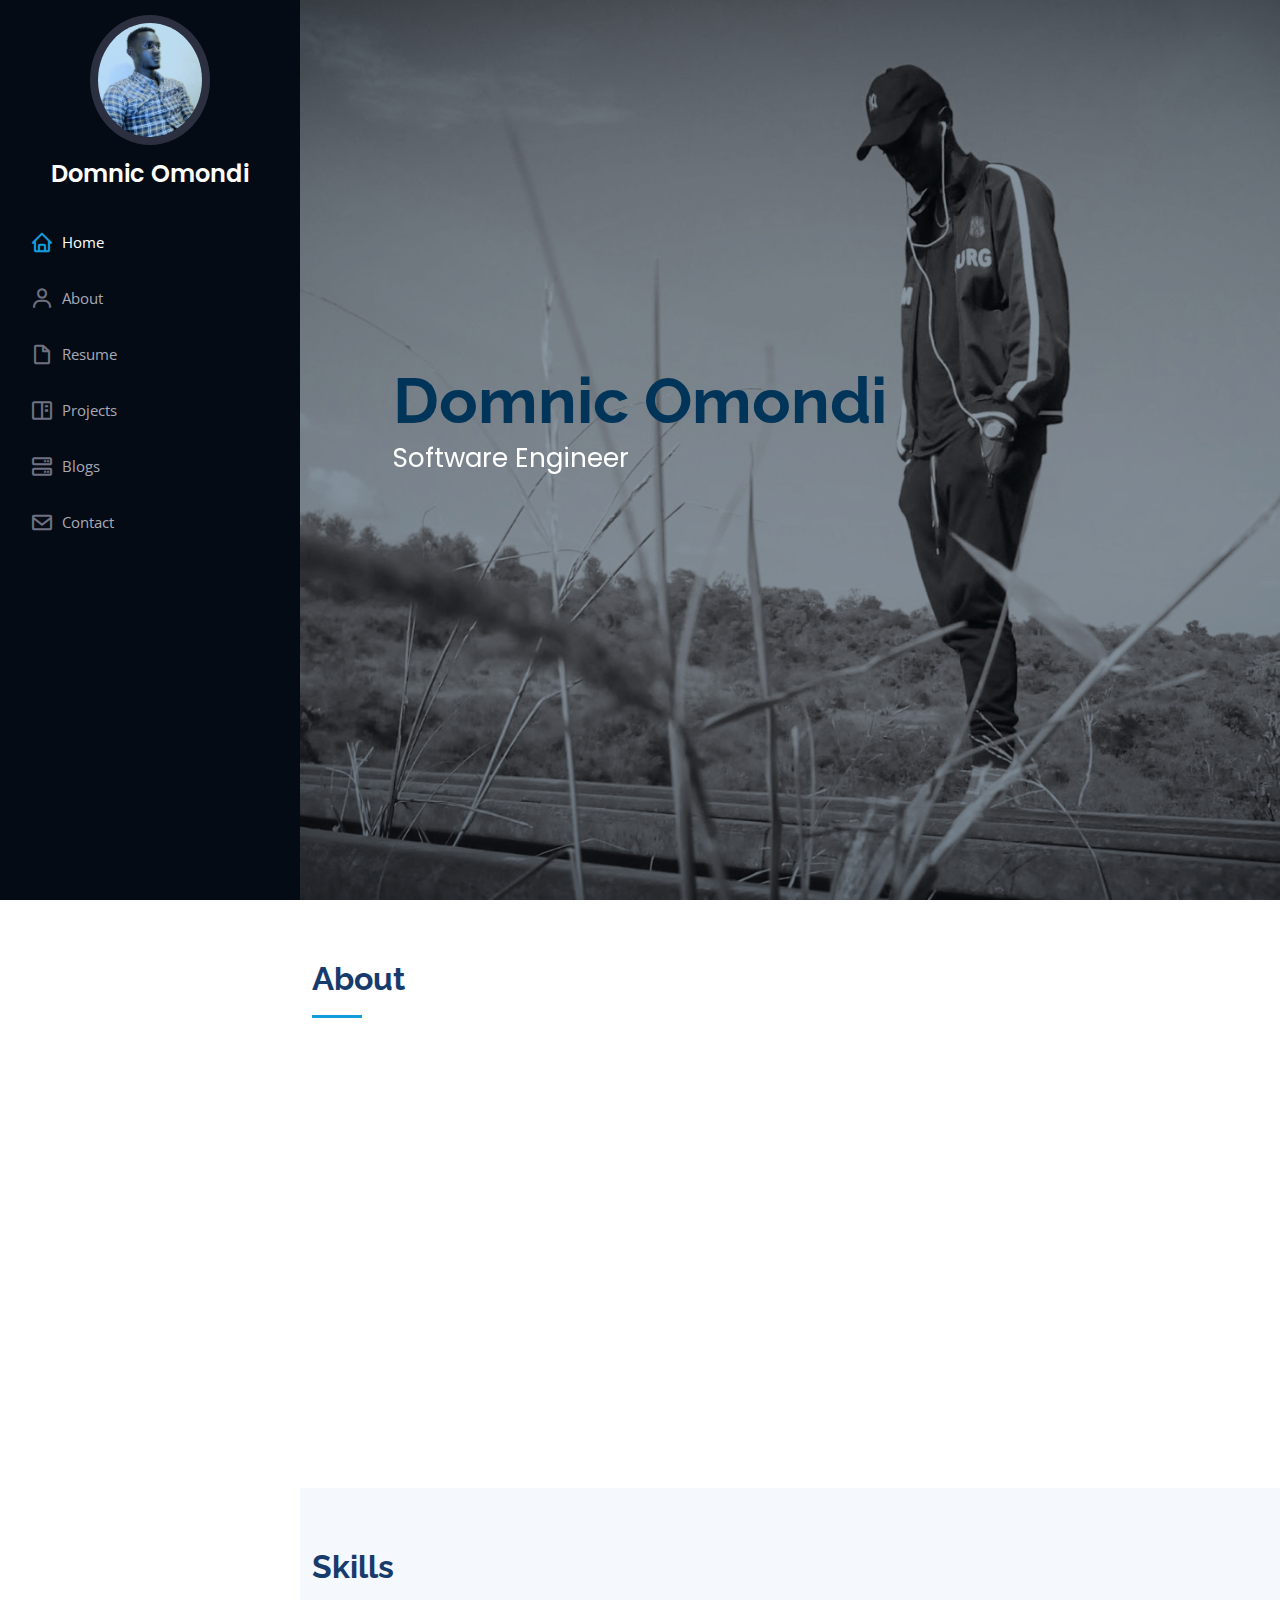
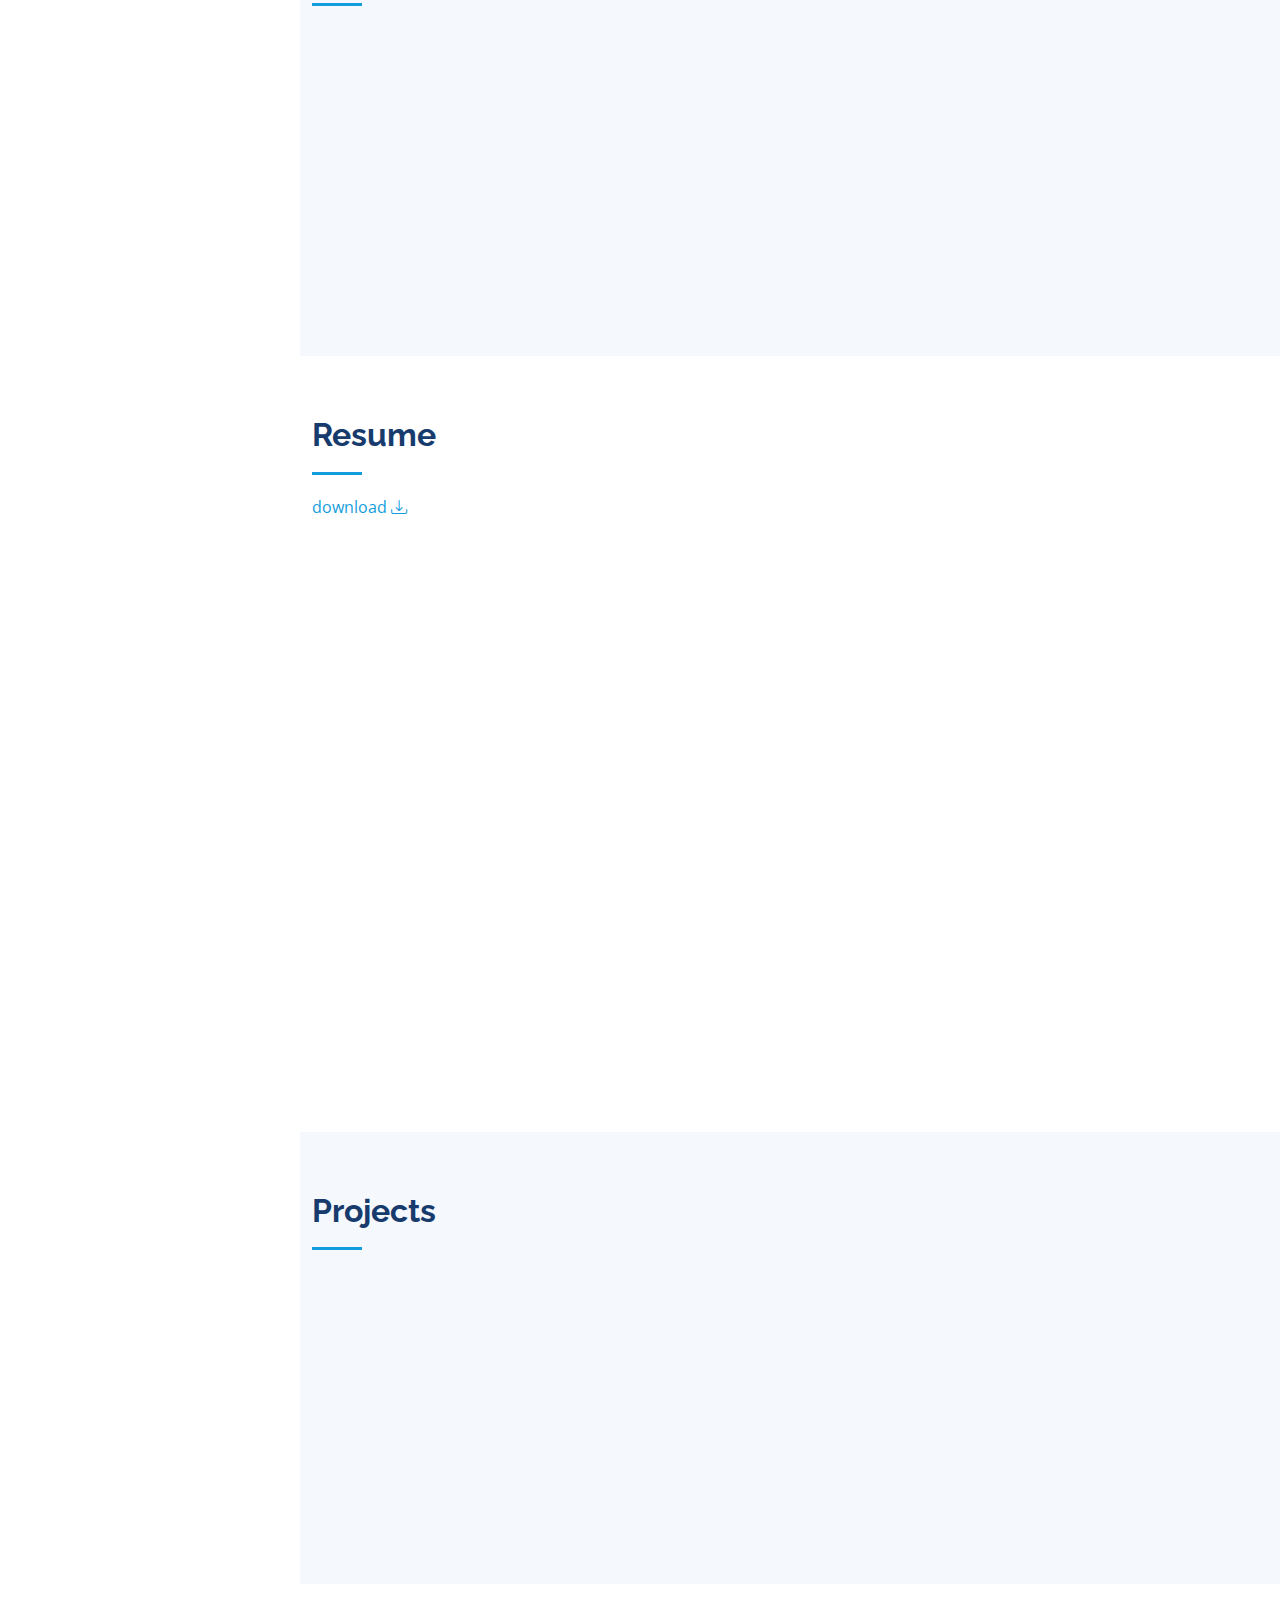
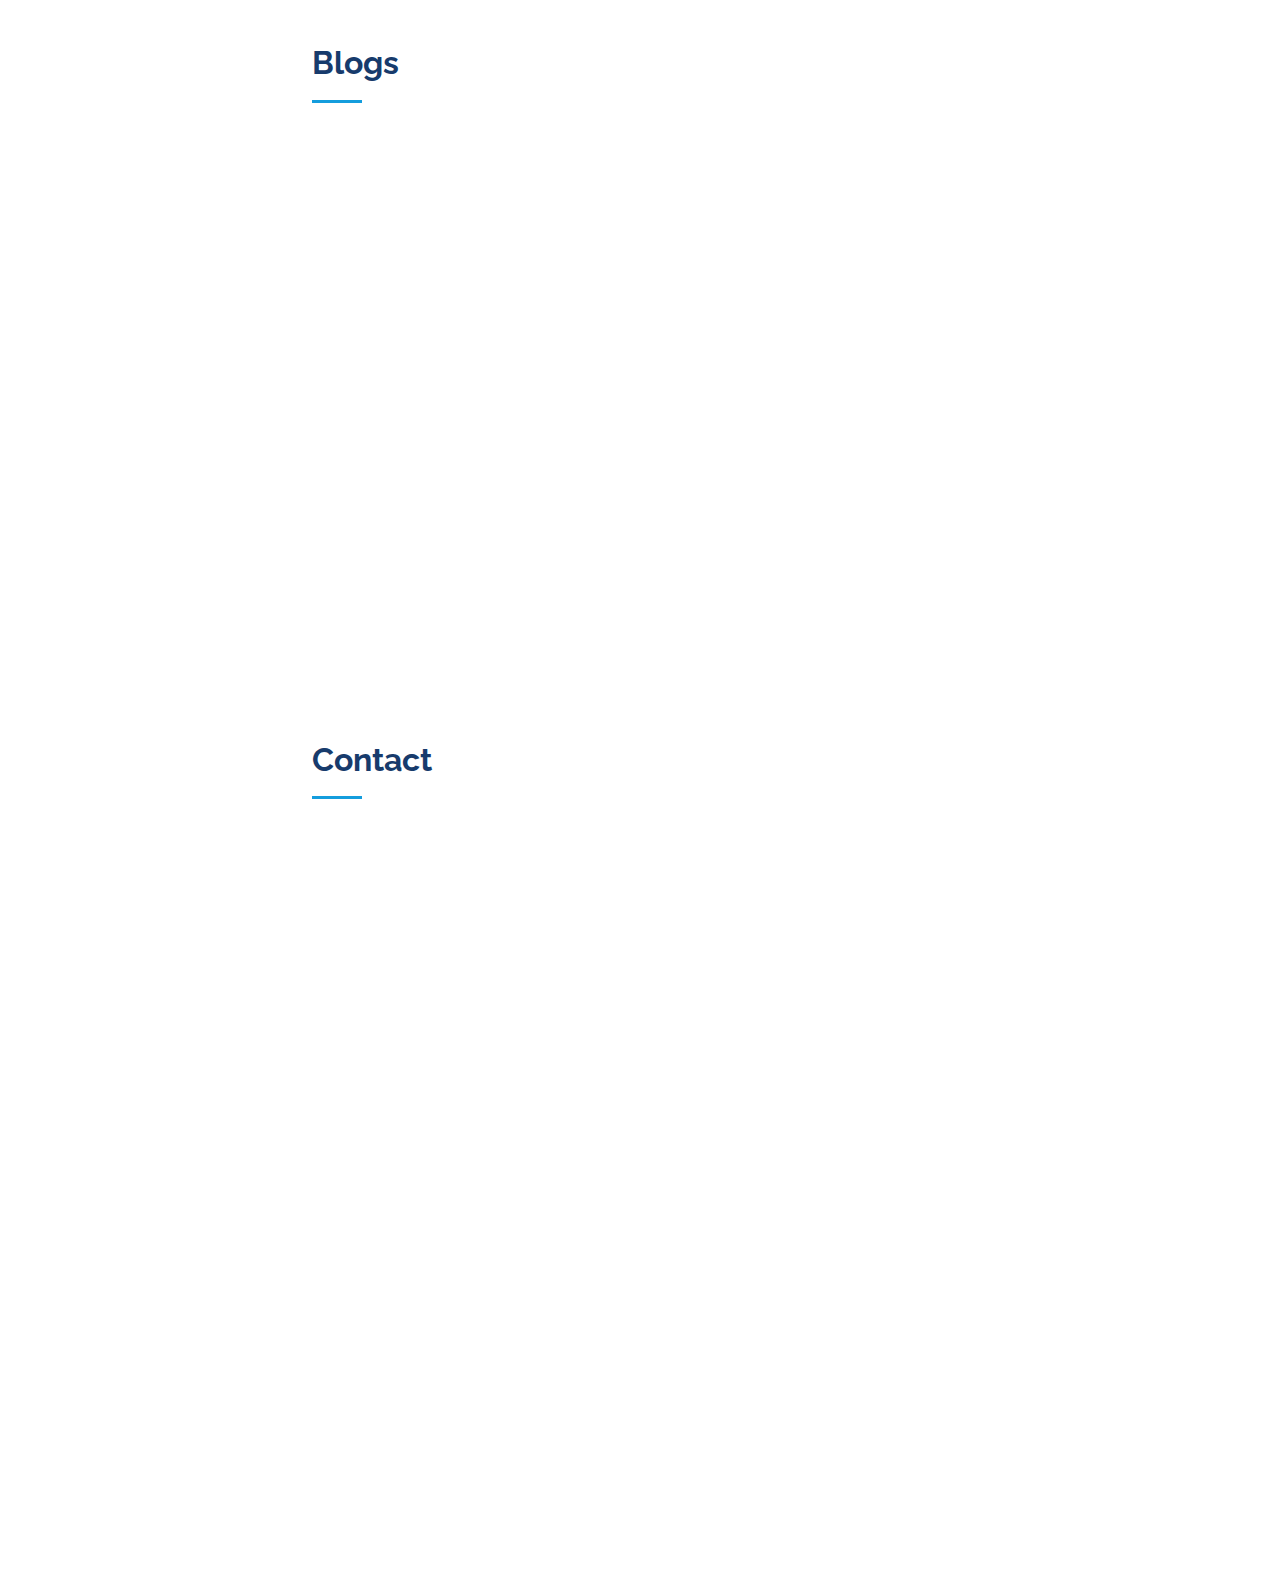
==== index.html @ d8307128 "more blogs added" ====
<!DOCTYPE html>
<html lang="en">

<head>
  <meta charset="utf-8">
  <meta content="width=device-width, initial-scale=1.0" name="viewport">

  <title>Domnic</title>
  <meta content="" name="description">
  <meta content="" name="keywords">

  <!-- Favicons -->
  <link href="assets/img/favi.png" rel="icon">
  <link href="assets/img/apple" rel="apple-touch-icon">

  <!-- Google Fonts -->
  <link href="https://fonts.googleapis.com/css?family=Open+Sans:300,300i,400,400i,600,600i,700,700i|Raleway:300,300i,400,400i,500,500i,600,600i,700,700i|Poppins:300,300i,400,400i,500,500i,600,600i,700,700i" rel="stylesheet">

  <!-- Vendor CSS Files -->
  <link href="assets/vendor/aos/aos.css" rel="stylesheet">
  <link href="assets/vendor/bootstrap/css/bootstrap.min.css" rel="stylesheet">
  <link href="assets/vendor/bootstrap-icons/bootstrap-icons.css" rel="stylesheet">
  <link href="assets/vendor/boxicons/css/boxicons.min.css" rel="stylesheet">
  <link href="assets/vendor/glightbox/css/glightbox.min.css" rel="stylesheet">
  <link href="assets/vendor/swiper/swiper-bundle.min.css" rel="stylesheet">

  <!-- Template Main CSS File -->
  <link href="assets/css/style.css" rel="stylesheet">

 
</head>

<body>

  <!-- ======= Mobile nav toggle button ======= -->
  <i class="bi bi-list mobile-nav-toggle d-xl-none"></i>

  <!-- ======= Header ======= -->
  <header id="header">
    <div class="d-flex flex-column">

      <div class="profile">
        <img src="assets/img/ll.jpg" alt="" class="img-fluid rounded-circle">
        <h1 class="text-light"><a href="index.html">Domnic Omondi</a></h1>
       
       
</div>
 <nav id="navbar" class="nav-menu navbar">
        <ul>
          <li><a href="#hero" class="nav-link scrollto active"><i class="bx bx-home"></i> <span>Home</span></a></li>
          <li><a href="#about" class="nav-link scrollto"><i class="bx bx-user"></i> <span>About</span></a></li>
          <li><a href="#resume" class="nav-link scrollto"><i class="bx bx-file-blank"></i> <span>Resume</span></a></li>
          <li><a href="#portfolio" class="nav-link scrollto"><i class="bx bx-book-content"></i> <span>Projects</span></a></li>
          <li><a href="#services" class="nav-link scrollto"><i class="bx bx-server"></i> <span>Blogs</span></a></li>
          <li><a href="#contact" class="nav-link scrollto"><i class="bx bx-envelope"></i> <span>Contact</span></a></li>
        </ul>
      </nav><!-- .nav-menu -->
    </div>
  </header>

  <!-- ======= Hero Section ======= -->
  <section id="hero" class="d-flex flex-column justify-content-center align-items-center">
    <div class="hero-container" data-aos="fade-in">
      <h1>Domnic Omondi</h1>
      <p>Software Engineer</p>
      
    </div>
  </section>

  <main id="main">

    <!-- ======= About Section ======= -->
    <section id="about" class="about">
      <div class="container">

        <div class="section-title">
          <h2>About</h2>
          <p></p>
        </div>

        <div class="row">
          <div class="col-lg-4" data-aos="fade-right">
            <img src="assets/img/pp.jpg" class="img-fluid" alt="">
          </div>
          <div class="col-lg-8 pt-4 pt-lg-0 content" data-aos="fade-left">
            <h3>Software Engineer</h3>
            <p class="fst-italic">
           <br> Front-end web development(React,JavaScript,HTML,CSS/Tailwind,Bootstrap) </br>
           <br>Back-end web development(Ruby, Rails, PostgreSQL)</br>
            
            </p>
            <div class="row">
              <div class="col-lg-6">
                <ul>
                  <!-- <li><i class="bi bi-chevron-right"></i> <strong>Birthday:</strong> <span>24 July 1997</span></li> -->
                  <li><i class="bi bi-chevron-right"></i> <strong>Email:</strong> <span>domooh9@gmail.com</span></li>
                  <li><i class="bi bi-chevron-right"></i> <strong>Phone:</strong> <span>+254710809487</span></li>
                  <li><i class="bi bi-chevron-right"></i> <strong>Country:</strong> <span>Kenya</span></li>
                </ul>
              </div>
              <div class="col-lg-6">
                <ul>
                  <!-- <li><i class="bi bi-chevron-right"></i> <strong>Age:</strong> <span>25</span></li> -->
                  <li><i class="bi bi-chevron-right"></i> <strong>Degree:</strong> <span>Bachelors</span></li>
                  <li><i class="bi bi-chevron-right"></i> <strong>Email:</strong> <span>domooh9@gmail.com</span></li>
                  
                </ul>
              </div>
            </div>
            <p>
             
            </p>
          </div>
        </div>

      </div>
    </section>

    <!-- ======= Facts Section ======= -->
    

    <!-- ======= Skills Section ======= -->
    <section id="skills" class="skills section-bg">
      <div class="container">

        <div class="section-title">
          <h2>Skills</h2>
          <p></p>
        </div>

        <div class="row skills-content">

          <div class="col-lg-6" data-aos="fade-up">

            <div class="progress">
              <span class="skill">HTML <i class="val">90%</i></span>
              <div class="progress-bar-wrap">
                <div class="progress-bar" role="progressbar" aria-valuenow="100" aria-valuemin="0" aria-valuemax="100"></div>
              </div>
            </div>

            <div class="progress">
              <span class="skill">CSS <i class="val">80%</i></span>
              <div class="progress-bar-wrap">
                <div class="progress-bar" role="progressbar" aria-valuenow="90" aria-valuemin="0" aria-valuemax="100"></div>
              </div>
            </div>

            <div class="progress">
              <span class="skill">JavaScript <i class="val">85%</i></span>
              <div class="progress-bar-wrap">
                <div class="progress-bar" role="progressbar" aria-valuenow="75" aria-valuemin="0" aria-valuemax="100"></div>
              </div>
            </div>
            <div class="progress">
              <span class="skill">React <i class="val">85%</i></span>
              <div class="progress-bar-wrap">
                <div class="progress-bar" role="progressbar" aria-valuenow="75" aria-valuemin="0" aria-valuemax="100"></div>
              </div>
            </div>
          </div>

          <div class="col-lg-6" data-aos="fade-up" data-aos-delay="100">

            <div class="progress">
              <span class="skill">Ruby <i class="val">75%</i></span>
              <div class="progress-bar-wrap">
                <div class="progress-bar" role="progressbar" aria-valuenow="80" aria-valuemin="0" aria-valuemax="100"></div>
              </div>
            </div>

            <div class="progress">
              <span class="skill">Rails <i class="val">75%</i></span>
              <div class="progress-bar-wrap">
                <div class="progress-bar" role="progressbar" aria-valuenow="90" aria-valuemin="0" aria-valuemax="100"></div>
              </div>
            </div>
            <div class="progress">
              <span class="skill">PostgreSQL <i class="val">75%</i></span>
              <div class="progress-bar-wrap">
                <div class="progress-bar" role="progressbar" aria-valuenow="55" aria-valuemin="0" aria-valuemax="100"></div>
              </div>
            </div>
            <!-- <div class="progress">
              <span class="skill">Rails <i class="val">55%</i></span>
              <div class="progress-bar-wrap">
                <div class="progress-bar" role="progressbar" aria-valuenow="55" aria-valuemin="0" aria-valuemax="100"></div>
              </div>
            </div> -->

          </div>

        </div>

      </div>
    </section>

    <!-- ======= Resume Section ======= -->
    <section id="resume" class="resume">
      <div class="container">

        <div class="section-title">
          <h2>Resume</h2>
          <p><a href ="cv.pdf" attributes-list download ="curriculum-vitae" >download <i class="bi bi-download"></i></a></p>  
        </div>

        <div class="row">
          <div class="col-lg-6" data-aos="fade-up">
            <h3 class="resume-title">Summary</h3>
            <div class="resume-item pb-0">
              <h4>Domnic Omondi</h4>
              <p><em></em></p>
              <ul>
                <li>Nairobi, Kenya</li>
                <li>software Engineer</li>
                <li>+254710809487</li>
                <li>domooh9@gmail.com</li>
              </ul>
            </div>

            <h3 class="resume-title">Education</h3>
            <div class="resume-item">
              <h4>Bachelors of science in Information Technology</h4>
              
            <p><em>Jomo Kenyatta University of Agriculture and Technology</em></p>
              
            </div>
            <div class="resume-item">
              <h4>Moringa SChool</h4>
            
              <p><em>Full-stack Software Engineering(bootcamp)</em></p>
              <p></p>
            </div>
          </div>
          <div class="col-lg-6" data-aos="fade-up" data-aos-delay="100">
            <h3 class="resume-title">Front-end development</h3>
            <div class="resume-item">
               <p><em>I design simple and dynamic websites using the following technologies:</em></p>
              <ul>
                <li>HTML</li>
                <li>CSS/Tailwind </li>
                <li>JavaScript</li>
                <li>React</li>
                <li>Bootstrap</li>
              </ul>
            </div>
            <div class="resume-item">
              <h4>Back-End development</h4>
               <p><em>Server side technologies</em></p>
              <ul>
                <li>Ruby</li>
                <li>Rails</li>
                <li>PostgreSQL</li>
               </ul>
            </div>
          </div>
        </div>

      </div>
    </section><!-- End Resume Section -->

  
    <section id="portfolio" class="portfolio section-bg">
      <div class="container">

        <div class="section-title">
          <h2>Projects</h2>
                 
<div class="row">
          <div class="col-lg-6" data-aos="fade-up">
            <h3 class="resume-title">Weather App</h3>
            <div class="resume-item pb-0">
              <h6>An Application built using HTML,CSS and vanilla JavaScript that displays weather of diferent world cities on search</h6>
              <p><em>Application link: <a href="https://domooh9.github.io/weatherApp/">click here</a></em></p>
            </div>
          
          </div>
          <div class="row">
            <div class="col-lg-6" data-aos="fade-up">
              <h3 class="resume-title">Book review App</h3>
              <div class="resume-item pb-0">
                <h6>A single page Application built using React framework, that allows you to search for a book using openbook API</h6>
                 <p><em>Application link:       
                  <a href="https://bookk-review-app.herokuapp.com/book">click here</a></em></p>
        
            
              </div>
            </div>
    </section>


    <section id="services" class="services">
      <div class="container">

        <div class="section-title">
          <h2> Blogs</h2>
          <p></p>
        </div>

        <div class="row">
          <div class="col-lg-4 col-md-6 icon-box" data-aos="fade-up">
            <div class="icon"><i class="bi bi-briefcase"></i></div>
            <h4 class="title"><a href=""></a></h4>
            <h6 class="description">Hoisting in Javascript
              <p>
                <a href="https://dev.to/domooh9/hoisting-in-javascript-5585">Click here</a>
              </p>
            </h6>
           
          </div>
       </div>
       <div class="row">
        <div class="col-lg-4 col-md-6 icon-box" data-aos="fade-up">
          <div class="icon"><i class="bi bi-briefcase"></i></div>
          <h4 class="title"><a href=""></a></h4>
          <h6 class="description">Yarn or Npm
            <p>
              <a href="https://dev.to/domooh9/hoisting-in-javascript-5585">Click here</a>
            </p>
          </h6>
         
        </div>
        <div class="row">
          <div class="col-lg-4 col-md-6 icon-box" data-aos="fade-up">
            <div class="icon"><i class="bi bi-briefcase"></i></div>
            <h4 class="title"><a href=""></a></h4>
            <h6 class="description">A deep dive into UseTranslation hook.
              <p>
                <a href="https://dev.to/domooh9/a-deep-dive-into-usetranslation-hook-5ja">Click here</a>
              </p>
            </h6>
           
          </div>
          <div class="row">
            <div class="col-lg-4 col-md-6 icon-box" data-aos="fade-up">
              <div class="icon"><i class="bi bi-briefcase"></i></div>
              <h4 class="title"><a href=""></a></h4>
              <h6 class="description">Why I got sucked only 2 weeks into my junior developer job and what I learned.
                <p>
                  <a href="https://dev.to/domooh9/why-i-got-sucked-only-2-weeks-into-my-junior-developer-job-and-what-i-learned-14dd">Click here</a>
                </p>
              </h6>
             
            </div>
    </section>
    
<section id="contact" class="contact">
      <div class="container">

        <div class="section-title">
          <h2>Contact</h2>
          <p></p>
        </div>

        <div class="row" data-aos="fade-in">

          <div class="col-lg-5 d-flex align-items-stretch">
            <div class="info">
              <div class="address">
                <i class="bi bi-geo-alt"></i>
                <h4>Kenya:</h4>
                <p>Nairobi</p>
              </div>

              <div class="email">
                <i class="bi bi-envelope"></i>
                <h4>Email:</h4>
                <p>domooh9@gmail.com</p>
              </div>

              <div class="phone">
                <i class="bi bi-phone"></i>
                <h4>Call:</h4>
                <p>+254710809487</p>
              </div>
              <div class="social-media">
                <div class="handle">
                  <a href="https://www.facebook.com/wuodomondi.dom" target="_blank">
                  <i class="bi bi-facebook"></i>
                  </a>
                </div>
                <div class="handle">
                  <a href="https://twitter.com/Domnic_dev?t=SeY3wZzZKKGCSi3Gv1tVDw&s=09" target="_blank">
                    <i class="bi bi-twitter"></i>
                  </a>
                </div>
                <div class="handle">
                  <a href="https://www.instagram.com/dom.3064776/" target="_blank">
                    <i class="bi bi-instagram"></i>
                  </a>
                </div>
              
                <div class="handle">
                  <a href="https://www.linkedin.com/in/domnic-omondi-60a002130/" target="_blank">
                    <i class="bi bi-linkedin"></i>
                  </a>
                </div>
                <div class="handle">
                  <a href="https://github.com/domooh9" target="_blank">
                    <i class="bi bi-github"></i>
                  </a>
                </div>
              </div>
              
            </div>

          </div>

          <div class="col-lg-7 mt-5 mt-lg-0 d-flex align-items-stretch">
            <form action="forms/contact.php" method="post" role="form" class="php-email-form">
              <div class="row">
                <div class="form-group col-md-6">
                  <label for="name">Your Name</label>
                  <input type="text" name="name" class="form-control" id="name" required>
                </div>
                <div class="form-group col-md-6">
                  <label for="name">Your Email</label>
                  <input type="email" class="form-control" name="email" id="email" required>
                </div>
              </div>
              <div class="form-group">
                <label for="name">Subject</label>
                <input type="text" class="form-control" name="subject" id="subject" required>
              </div>
              <div class="form-group">
                <label for="name">Message</label>
                <textarea class="form-control" name="message" rows="10" required></textarea>
              </div>
              <div class="my-3">
                <div class="loading">Loading</div>
                <div class="error-message"></div>
                <div class="sent-message">Your message has been sent. Thank you!</div>
              </div>
              <div class="text-center"><button type="submit">Send Message</button></div>
            </form>
          </div>

        </div>

      </div>
    </section>

  </main>

  <a href="#" class="back-to-top d-flex align-items-center justify-content-center"><i class="bi bi-arrow-up-short"></i></a>


  <script src="assets/vendor/purecounter/purecounter.js"></script>
  <script src="assets/vendor/aos/aos.js"></script>
  <script src="assets/vendor/bootstrap/js/bootstrap.bundle.min.js"></script>
  <script src="assets/vendor/glightbox/js/glightbox.min.js"></script>
  <script src="assets/vendor/isotope-layout/isotope.pkgd.min.js"></script>
  <script src="assets/vendor/swiper/swiper-bundle.min.js"></script>
  <script src="assets/vendor/typed.js/typed.min.js"></script>
  <script src="assets/vendor/waypoints/noframework.waypoints.js"></script>
  <script src="assets/vendor/php-email-form/validate.js"></script>

  
  <script src="assets/js/main.js"></script>

</body>

</html>
---- assets/css/style.css ----
body {
  font-family: "Open Sans", sans-serif;
  color: #272829;
}

a {
  color: #149ddd;
  text-decoration: none;
}

a:hover {
  color: #37b3ed;
  text-decoration: none;
}

h1, h2, h3, h4, h5, h6 {
  font-family: "Raleway", sans-serif;
}

/*--------------------------------------------------------------
# Back to top button
--------------------------------------------------------------*/
.back-to-top {
  position: fixed;
  visibility: hidden;
  opacity: 0;
  right: 15px;
  bottom: 15px;
  z-index: 996;
  background: #149ddd;
  width: 40px;
  height: 40px;
  border-radius: 50px;
  transition: all 0.4s;
}
.back-to-top i {
  font-size: 28px;
  color: #fff;
  line-height: 0;
}
.back-to-top:hover {
  background: #2eafec;
  color: #fff;
}
.back-to-top.active {
  visibility: visible;
  opacity: 1;
}

/*--------------------------------------------------------------
# Header
--------------------------------------------------------------*/
#header {
  position: fixed;
  top: 0;
  left: 0;
  bottom: 0;
  width: 300px;
  transition: all ease-in-out 0.5s;
  z-index: 9997;
  transition: all 0.5s;
  padding: 0 15px;
  background: #040b14;
  overflow-y: auto;
}
#header .profile img {
  margin: 15px auto;
  display: block;
  width: 120px;
  border: 8px solid #2c2f3f;
}
#header .profile h1 {
  font-size: 24px;
  margin: 0;
  padding: 0;
  font-weight: 600;
  -moz-text-align-last: center;
  text-align-last: center;
  font-family: "Poppins", sans-serif;
}
#header .profile h1 a, #header .profile h1 a:hover {
  color: #fff;
  text-decoration: none;
}
#header .profile .social-links a {
  font-size: 18px;
  display: inline-block;
  background: #212431;
  color: #fff;
  line-height: 1;
  padding: 8px 0;
  margin-right: 4px;
  border-radius: 50%;
  text-align: center;
  width: 36px;
  height: 36px;
  transition: 0.3s;
}
#header .profile .social-links a:hover {
  background: #149ddd;
  color: #fff;
  text-decoration: none;
}

#main {
  margin-left: 300px;
}

@media (max-width: 1199px) {
  #header {
    left: -300px;
  }

  #main {
    margin-left: 0;
  }
}
/*--------------------------------------------------------------
# Navigation Menu
--------------------------------------------------------------*/
/* Desktop Navigation */
.nav-menu {
  padding: 30px 0 0 0;
}
.nav-menu * {
  margin: 0;
  padding: 0;
  list-style: none;
}
.nav-menu > ul > li {
  position: relative;
  white-space: nowrap;
}
.nav-menu a, .nav-menu a:focus {
  display: flex;
  align-items: center;
  color: #a8a9b4;
  padding: 12px 15px;
  margin-bottom: 8px;
  transition: 0.3s;
  font-size: 15px;
}
.nav-menu a i, .nav-menu a:focus i {
  font-size: 24px;
  padding-right: 8px;
  color: #6f7180;
}
.nav-menu a:hover, .nav-menu .active, .nav-menu .active:focus, .nav-menu li:hover > a {
  text-decoration: none;
  color: #fff;
}
.nav-menu a:hover i, .nav-menu .active i, .nav-menu .active:focus i, .nav-menu li:hover > a i {
  color: #149ddd;
}

/* Mobile Navigation */
.mobile-nav-toggle {
  position: fixed;
  right: 15px;
  top: 15px;
  z-index: 9998;
  border: 0;
  font-size: 24px;
  transition: all 0.4s;
  outline: none !important;
  background-color: #149ddd;
  color: #fff;
  width: 40px;
  height: 40px;
  display: inline-flex;
  align-items: center;
  justify-content: center;
  line-height: 0;
  border-radius: 50px;
  cursor: pointer;
}

.mobile-nav-active {
  overflow: hidden;
}
.mobile-nav-active #header {
  left: 0;
}

/*--------------------------------------------------------------
# Hero Section
--------------------------------------------------------------*/
#hero {
  width: 100%;
  height: 100vh;
  background: url(rrt.jpg) no-repeat;
  /* background-color : purple; */
  background-size: cover;
}
#hero:before {
  content: "";
  background: rgba(5, 13, 24, 0.3);
  position: absolute;
  bottom: 0;
  top: 0;
  left: 0;
  right: 0;
  z-index: 1;
}
#hero .hero-container {
  position: relative;
  z-index: 2;
  min-width: 300px;
}
#hero h1 {
  margin: 0 0 10px 0;
  font-size: 64px;
  font-weight: 700;
  line-height: 56px;
  color: #003459;
}
#hero p {
  color: #fff;
  margin-bottom: 50px;
  font-size: 26px;
  font-family: "Poppins", sans-serif;
}
#hero p span {
  color: #fff;
  padding-bottom: 4px;
  letter-spacing: 1px;
  border-bottom: 3px solid #149ddd;
}
@media (min-width: 1024px) {
  #hero {
    background-attachment: fixed;
  }
}
@media (max-width: 768px) {
  #hero h1 {
    font-size: 28px;
    line-height: 36px;
  }
  #hero h2 {
    font-size: 18px;
    line-height: 24px;
    margin-bottom: 30px;
  }
}

/*--------------------------------------------------------------
# Sections General
--------------------------------------------------------------*/
section {
  padding: 60px 0;
  overflow: hidden;
}

.section-bg {
  background: #f5f8fd;
}

.section-title {
  padding-bottom: 30px;
}
.section-title h2 {
  font-size: 32px;
  font-weight: bold;
  margin-bottom: 20px;
  padding-bottom: 20px;
  position: relative;
  color: #173b6c;
}
.section-title h2::after {
  content: "";
  position: absolute;
  display: block;
  width: 50px;
  height: 3px;
  background: #149ddd;
  bottom: 0;
  left: 0;
}
.section-title p {
  margin-bottom: 0;
}

/*--------------------------------------------------------------
# About
--------------------------------------------------------------*/
.about .content h3 {
  font-weight: 700;
  font-size: 26px;
  color: #173b6c;
}
.about .content ul {
  list-style: none;
  padding: 0;
}
.about .content ul li {
  margin-bottom: 20px;
  display: flex;
  align-items: center;
}
.about .content ul strong {
  margin-right: 10px;
}
.about .content ul i {
  font-size: 16px;
  margin-right: 5px;
  color: #149ddd;
  line-height: 0;
}
.about .content p:last-child {
  margin-bottom: 0;
}

/*--------------------------------------------------------------
# Facts
--------------------------------------------------------------*/
.facts {
  padding-bottom: 30px;
}
.facts .count-box {
  padding: 30px;
  width: 100%;
}
.facts .count-box i {
  display: block;
  font-size: 44px;
  color: #149ddd;
  float: left;
  line-height: 0;
}
.facts .count-box span {
  font-size: 48px;
  line-height: 40px;
  display: block;
  font-weight: 700;
  color: #050d18;
  margin-left: 60px;
}
.facts .count-box p {
  padding: 15px 0 0 0;
  margin: 0 0 0 60px;
  font-family: "Raleway", sans-serif;
  font-size: 14px;
  color: #122f57;
}
.facts .count-box a {
  font-weight: 600;
  display: block;
  margin-top: 20px;
  color: #122f57;
  font-size: 15px;
  font-family: "Poppins", sans-serif;
  transition: ease-in-out 0.3s;
}
.facts .count-box a:hover {
  color: #1f5297;
}

/*--------------------------------------------------------------
# Akills
--------------------------------------------------------------*/
.skills .progress {
  height: 60px;
  display: block;
  background: none;
  border-radius: 0;
}
.skills .progress .skill {
  padding: 0;
  margin: 0 0 6px 0;
  text-transform: uppercase;
  display: block;
  font-weight: 600;
  font-family: "Poppins", sans-serif;
  color: #050d18;
}
.skills .progress .skill .val {
  float: right;
  font-style: normal;
}
.skills .progress-bar-wrap {
  background: #dce8f8;
  height: 10px;
}
.skills .progress-bar {
  width: 1px;
  height: 10px;
  transition: 0.9s;
  background-color: #149ddd;
}

/*--------------------------------------------------------------
# Resume
--------------------------------------------------------------*/
.resume .resume-title {
  font-size: 26px;
  font-weight: 700;
  margin-top: 20px;
  margin-bottom: 20px;
  color: #050d18;
}
.resume .resume-item {
  padding: 0 0 20px 20px;
  margin-top: -2px;
  border-left: 2px solid #1f5297;
  position: relative;
}
.resume .resume-item h4 {
  line-height: 18px;
  font-size: 18px;
  font-weight: 600;
  text-transform: uppercase;
  font-family: "Poppins", sans-serif;
  color: #050d18;
  margin-bottom: 10px;
}
.resume .resume-item h5 {
  font-size: 16px;
  background: #e4edf9;
  padding: 5px 15px;
  display: inline-block;
  font-weight: 600;
  margin-bottom: 10px;
}
.resume .resume-item ul {
  padding-left: 20px;
}
.resume .resume-item ul li {
  padding-bottom: 10px;
}
.resume .resume-item:last-child {
  padding-bottom: 0;
}
.resume .resume-item::before {
  content: "";
  position: absolute;
  width: 16px;
  height: 16px;
  border-radius: 50px;
  left: -9px;
  top: 0;
  background: #fff;
  border: 2px solid #1f5297;
}

/*--------------------------------------------------------------
# Portfolio
--------------------------------------------------------------*/
.portfolio .portfolio-item {
  margin-bottom: 30px;
}
.portfolio #portfolio-flters {
  padding: 0;
  margin: 0 auto 35px auto;
  list-style: none;
  text-align: center;
  background: #fff;
  border-radius: 50px;
  padding: 2px 15px;
}
.portfolio #portfolio-flters li {
  cursor: pointer;
  display: inline-block;
  padding: 10px 15px 8px 15px;
  font-size: 14px;
  font-weight: 600;
  line-height: 1;
  text-transform: uppercase;
  color: #272829;
  margin-bottom: 5px;
  transition: all 0.3s ease-in-out;
}
.portfolio #portfolio-flters li:hover, .portfolio #portfolio-flters li.filter-active {
  color: #149ddd;
}
.portfolio #portfolio-flters li:last-child {
  margin-right: 0;
}
.portfolio .portfolio-wrap {
  transition: 0.3s;
  position: relative;
  overflow: hidden;
  z-index: 1;
}
.portfolio .portfolio-wrap::before {
  content: "";
  background: rgba(255, 255, 255, 0.5);
  position: absolute;
  left: 0;
  right: 0;
  top: 0;
  bottom: 0;
  transition: all ease-in-out 0.3s;
  z-index: 2;
  opacity: 0;
}
.portfolio .portfolio-wrap .portfolio-links {
  opacity: 1;
  left: 0;
  right: 0;
  bottom: -60px;
  z-index: 3;
  position: absolute;
  transition: all ease-in-out 0.3s;
  display: flex;
  justify-content: center;
}
.portfolio .portfolio-wrap .portfolio-links a {
  color: #fff;
  font-size: 28px;
  text-align: center;
  background: rgba(20, 157, 221, 0.75);
  transition: 0.3s;
  width: 50%;
}
.portfolio .portfolio-wrap .portfolio-links a:hover {
  background: rgba(20, 157, 221, 0.95);
}
.portfolio .portfolio-wrap .portfolio-links a + a {
  border-left: 1px solid #37b3ed;
}
.portfolio .portfolio-wrap:hover::before {
  top: 0;
  left: 0;
  right: 0;
  bottom: 0;
  opacity: 1;
}
.portfolio .portfolio-wrap:hover .portfolio-links {
  opacity: 1;
  bottom: 0;
}

/*--------------------------------------------------------------
# Portfolio Details
--------------------------------------------------------------*/
.portfolio-details {
  padding-top: 40px;
}
.portfolio-details .portfolio-details-slider img {
  width: 100%;
}
.portfolio-details .portfolio-details-slider .swiper-pagination {
  margin-top: 20px;
  position: relative;
}
.portfolio-details .portfolio-details-slider .swiper-pagination .swiper-pagination-bullet {
  width: 12px;
  height: 12px;
  background-color: #fff;
  opacity: 1;
  border: 1px solid #149ddd;
}
.portfolio-details .portfolio-details-slider .swiper-pagination .swiper-pagination-bullet-active {
  background-color: #149ddd;
}
.portfolio-details .portfolio-info {
  padding: 30px;
  box-shadow: 0px 0 30px rgba(5, 13, 24, 0.08);
}
.portfolio-details .portfolio-info h3 {
  font-size: 22px;
  font-weight: 700;
  margin-bottom: 20px;
  padding-bottom: 20px;
  border-bottom: 1px solid #eee;
}
.portfolio-details .portfolio-info ul {
  list-style: none;
  padding: 0;
  font-size: 15px;
}
.portfolio-details .portfolio-info ul li + li {
  margin-top: 10px;
}
.portfolio-details .portfolio-description {
  padding-top: 30px;
}
.portfolio-details .portfolio-description h2 {
  font-size: 26px;
  font-weight: 700;
  margin-bottom: 20px;
}
.portfolio-details .portfolio-description p {
  padding: 0;
}

/*--------------------------------------------------------------
# Services
--------------------------------------------------------------*/
.services .icon-box {
  margin-bottom: 20px;
}
.services .icon {
  float: left;
  display: flex;
  align-items: center;
  justify-content: center;
  width: 54px;
  height: 54px;
  background: #149ddd;
  border-radius: 50%;
  transition: 0.5s;
  border: 1px solid #149ddd;
}
.services .icon i {
  color: #fff;
  font-size: 24px;
  line-height: 0;
}
.services .icon-box:hover .icon {
  background: #fff;
}
.services .icon-box:hover .icon i {
  color: #149ddd;
}
.services .title {
  margin-left: 80px;
  font-weight: 700;
  margin-bottom: 15px;
  font-size: 18px;
}
.services .title a {
  color: #343a40;
}
.services .title a:hover {
  color: #149ddd;
}
.services .description {
  margin-left: 80px;
  line-height: 24px;
  font-size: 14px;
}

/*--------------------------------------------------------------
# Testimonials
--------------------------------------------------------------*/
.testimonials .testimonials-carousel, .testimonials .testimonials-slider {
  overflow: hidden;
}
.testimonials .testimonial-item {
  box-sizing: content-box;
  text-align: center;
  min-height: 320px;
}
.testimonials .testimonial-item .testimonial-img {
  width: 90px;
  border-radius: 50%;
  margin: 0 auto;
}
.testimonials .testimonial-item h3 {
  font-size: 18px;
  font-weight: bold;
  margin: 10px 0 5px 0;
  color: #111;
}
.testimonials .testimonial-item h4 {
  font-size: 14px;
  color: #999;
  margin: 0;
}
.testimonials .testimonial-item .quote-icon-left, .testimonials .testimonial-item .quote-icon-right {
  color: #c3e8fa;
  font-size: 26px;
}
.testimonials .testimonial-item .quote-icon-left {
  display: inline-block;
  left: -5px;
  position: relative;
}
.testimonials .testimonial-item .quote-icon-right {
  display: inline-block;
  right: -5px;
  position: relative;
  top: 10px;
}
.testimonials .testimonial-item p {
  font-style: italic;
  margin: 0 15px 15px 15px;
  padding: 20px;
  background: #fff;
  position: relative;
  margin-bottom: 35px;
  border-radius: 6px;
  box-shadow: 0px 2px 15px rgba(0, 0, 0, 0.1);
}
.testimonials .testimonial-item p::after {
  content: "";
  width: 0;
  height: 0;
  border-top: 20px solid #fff;
  border-right: 20px solid transparent;
  border-left: 20px solid transparent;
  position: absolute;
  bottom: -20px;
  left: calc(50% - 20px);
}
.testimonials .swiper-pagination {
  margin-top: 20px;
  position: relative;
}
.testimonials .swiper-pagination .swiper-pagination-bullet {
  width: 12px;
  height: 12px;
  background-color: #fff;
  opacity: 1;
  border: 1px solid #149ddd;
}
.testimonials .swiper-pagination .swiper-pagination-bullet-active {
  background-color: #149ddd;
}

/*--------------------------------------------------------------
# Contact
--------------------------------------------------------------*/
.contact {
  padding-bottom: 130px;
}
.contact .info {
  padding: 30px;
  background: #fff;
  width: 100%;
  box-shadow: 0 0 24px 0 rgba(0, 0, 0, 0.12);
}
.contact .info i {
  font-size: 20px;
  color: #149ddd;
  float: left;
  width: 44px;
  height: 44px;
  background: #dff3fc;
  display: flex;
  justify-content: center;
  align-items: center;
  border-radius: 50px;
  transition: all 0.3s ease-in-out;
}
.contact .info h4 {
  padding: 0 0 0 60px;
  font-size: 22px;
  font-weight: 600;
  margin-bottom: 5px;
  color: #050d18;
}
.contact .info p {
  padding: 0 0 10px 60px;
  margin-bottom: 20px;
  font-size: 14px;
  color: #173b6c;
}
.contact .info .email p {
  padding-top: 5px;
}
.contact .info .social-links {
  padding-left: 60px;
}
.contact .info .social-links a {
  font-size: 18px;
  display: inline-block;
  background: #333;
  color: #fff;
  line-height: 1;
  padding: 8px 0;
  border-radius: 50%;
  text-align: center;
  width: 36px;
  height: 36px;
  transition: 0.3s;
  margin-right: 10px;
}
.contact .info .social-links a:hover {
  background: #149ddd;
  color: #fff;
}
.contact .info .email:hover i, .contact .info .address:hover i, .contact .info .phone:hover i {
  background: #149ddd;
  color: #fff;
}
.contact .php-email-form {
  width: 100%;
  padding: 30px;
  background: #fff;
  box-shadow: 0 0 24px 0 rgba(0, 0, 0, 0.12);
}
.contact .php-email-form .form-group {
  padding-bottom: 8px;
}
.contact .php-email-form .validate {
  display: none;
  color: red;
  margin: 0 0 15px 0;
  font-weight: 400;
  font-size: 13px;
}
.contact .php-email-form .error-message {
  display: none;
  color: #fff;
  background: #ed3c0d;
  text-align: left;
  padding: 15px;
  font-weight: 600;
}
.contact .php-email-form .error-message br + br {
  margin-top: 25px;
}
.contact .php-email-form .sent-message {
  display: none;
  color: #fff;
  background: #18d26e;
  text-align: center;
  padding: 15px;
  font-weight: 600;
}
.contact .php-email-form .loading {
  display: none;
  background: #fff;
  text-align: center;
  padding: 15px;
}
.contact .php-email-form .loading:before {
  content: "";
  display: inline-block;
  border-radius: 50%;
  width: 24px;
  height: 24px;
  margin: 0 10px -6px 0;
  border: 3px solid #18d26e;
  border-top-color: #eee;
  -webkit-animation: animate-loading 1s linear infinite;
  animation: animate-loading 1s linear infinite;
}
.contact .php-email-form .form-group {
  margin-bottom: 15px;
}
.contact .php-email-form label {
  padding-bottom: 8px;
}
.contact .php-email-form input, .contact .php-email-form textarea {
  border-radius: 0;
  box-shadow: none;
  font-size: 14px;
}
.contact .php-email-form input {
  height: 44px;
}
.contact .php-email-form textarea {
  padding: 10px 15px;
}
.contact .php-email-form button[type=submit] {
  background: #149ddd;
  border: 0;
  padding: 10px 24px;
  color: #fff;
  transition: 0.4s;
  border-radius: 4px;
}
.contact .php-email-form button[type=submit]:hover {
  background: #37b3ed;
}
@-webkit-keyframes animate-loading {
  0% {
    transform: rotate(0deg);
  }
  100% {
    transform: rotate(360deg);
  }
}
@keyframes animate-loading {
  0% {
    transform: rotate(0deg);
  }
  100% {
    transform: rotate(360deg);
  }
}

/*--------------------------------------------------------------
# Breadcrumbs
--------------------------------------------------------------*/
.breadcrumbs {
  padding: 20px 0;
  background: #f9f9f9;
}
.breadcrumbs h2 {
  font-size: 26px;
  font-weight: 300;
}
.breadcrumbs ol {
  display: flex;
  flex-wrap: wrap;
  list-style: none;
  padding: 0;
  margin: 0;
  font-size: 15px;
}
.breadcrumbs ol li + li {
  padding-left: 10px;
}
.breadcrumbs ol li + li::before {
  display: inline-block;
  padding-right: 10px;
  color: #0e2442;
  content: "/";
}
@media (max-width: 768px) {
  .breadcrumbs .d-flex {
    display: block !important;
  }
  .breadcrumbs ol {
    display: block;
  }
  .breadcrumbs ol li {
    display: inline-block;
  }
}

/*--------------------------------------------------------------
# Footer
--------------------------------------------------------------*/
#footer {
  padding: 15px;
  color: #f4f6fd;
  font-size: 14px;
  position: fixed;
  left: 0;
  bottom: 0;
  width: 300px;
  z-index: 9999;
  background: #040b14;
}
#footer .copyright {
  text-align: center;
}
#footer .credits {
  padding-top: 5px;
  text-align: center;
  font-size: 13px;
  color: #eaebf0;
}
@media (max-width: 1199px) {
  #footer {
    position: static;
    width: auto;
    padding-right: 20px 15px;
  }
}
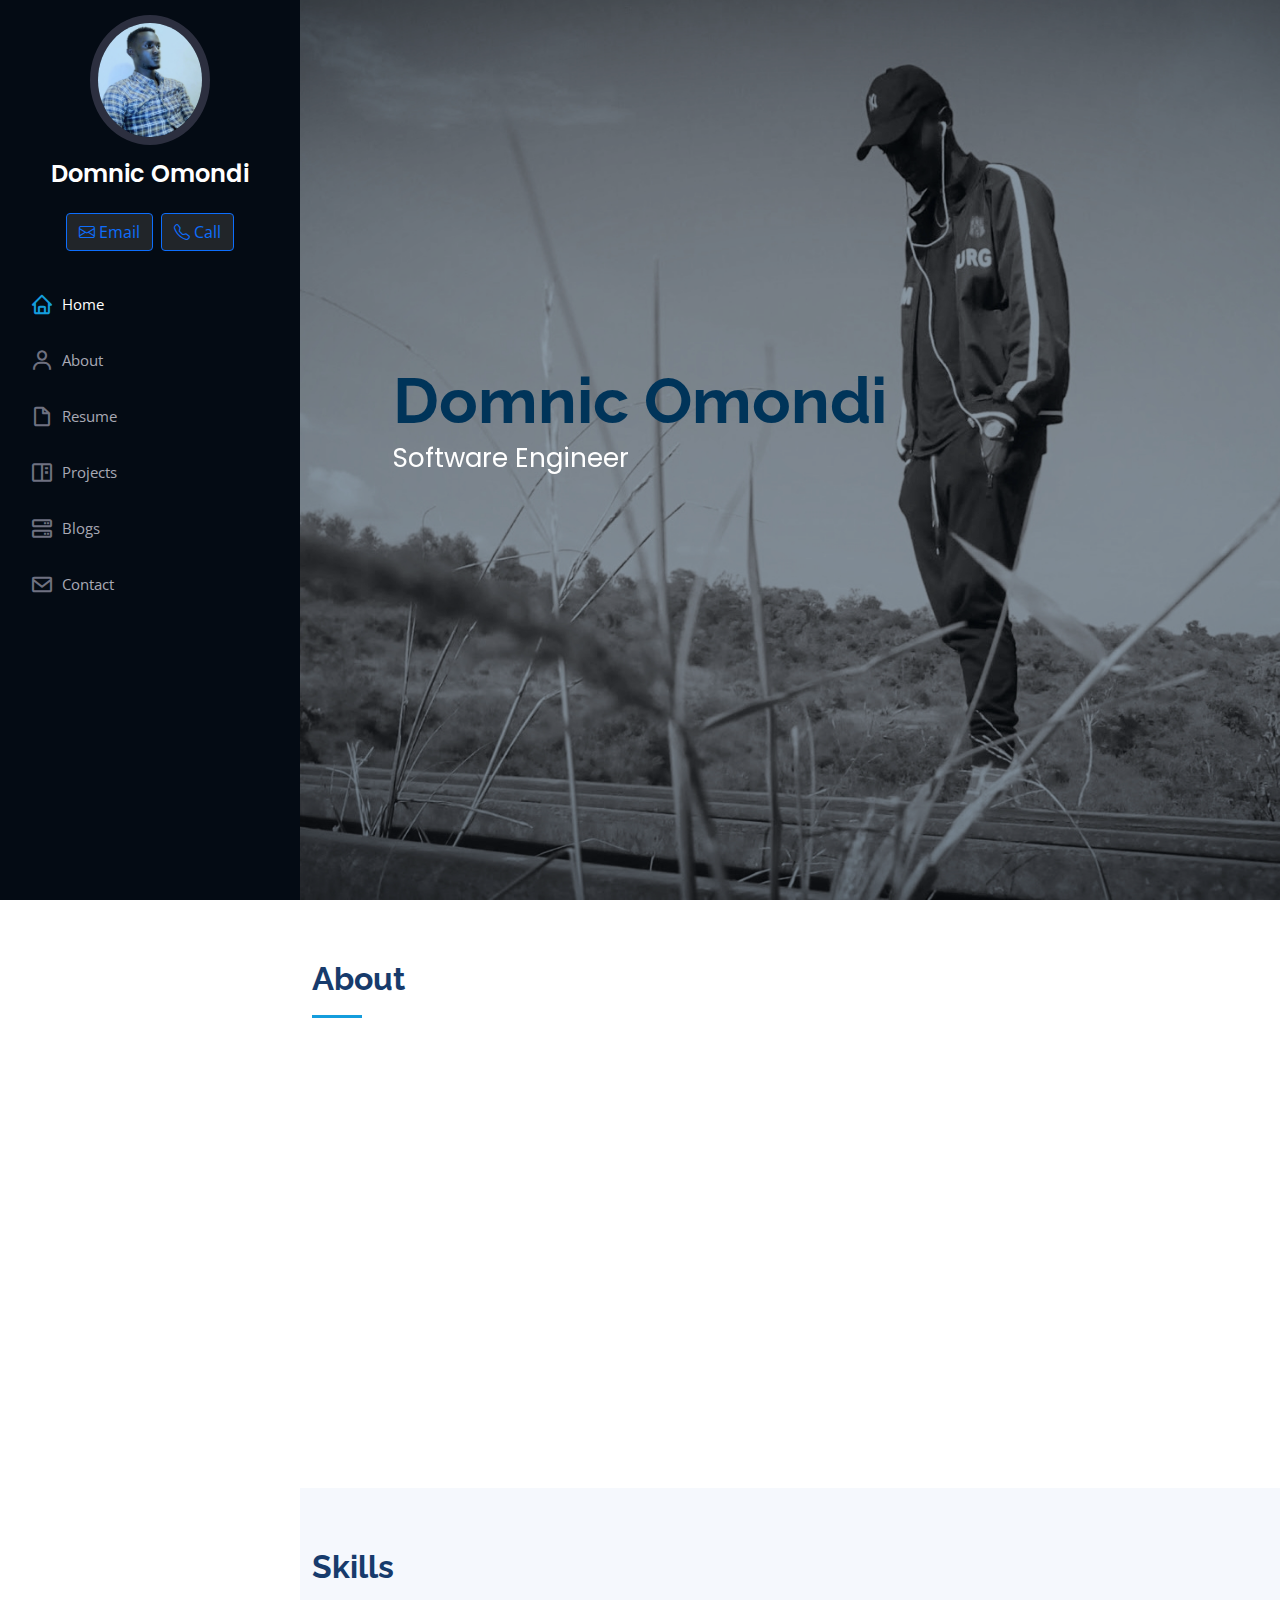
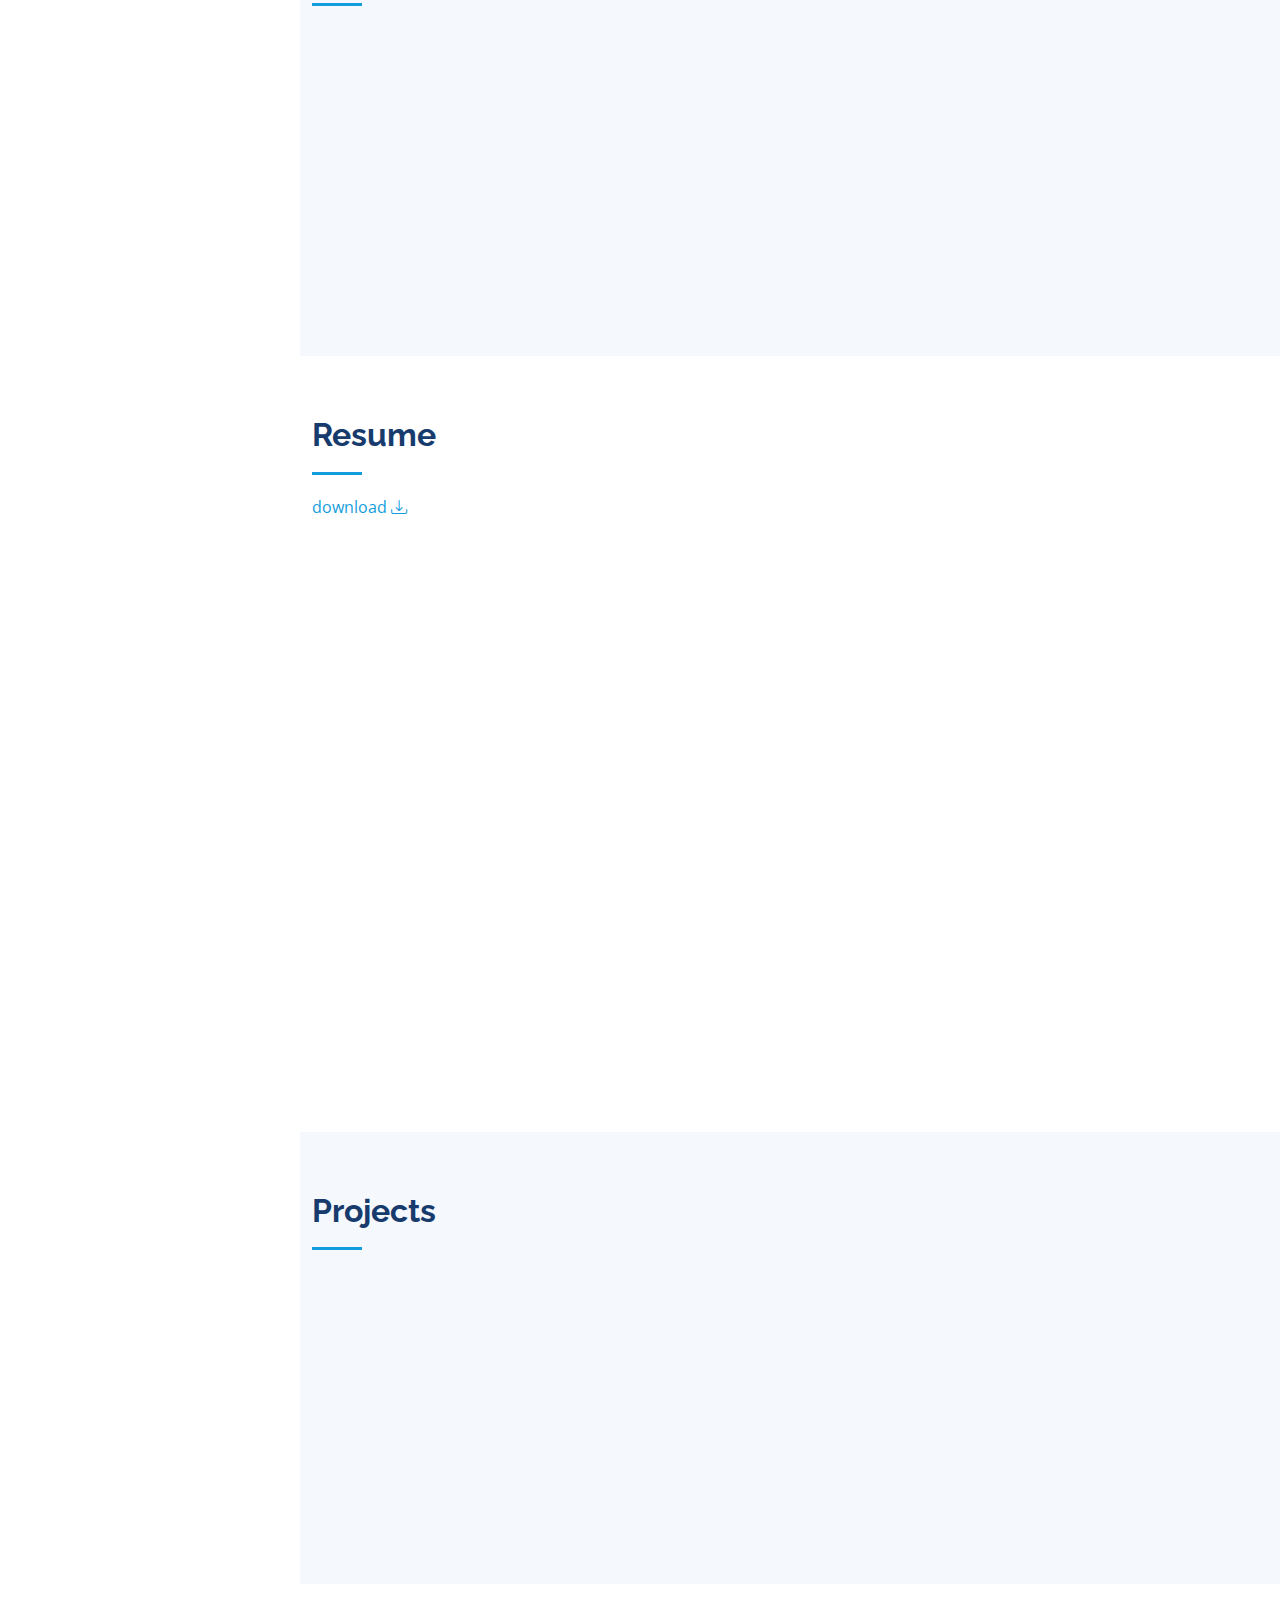
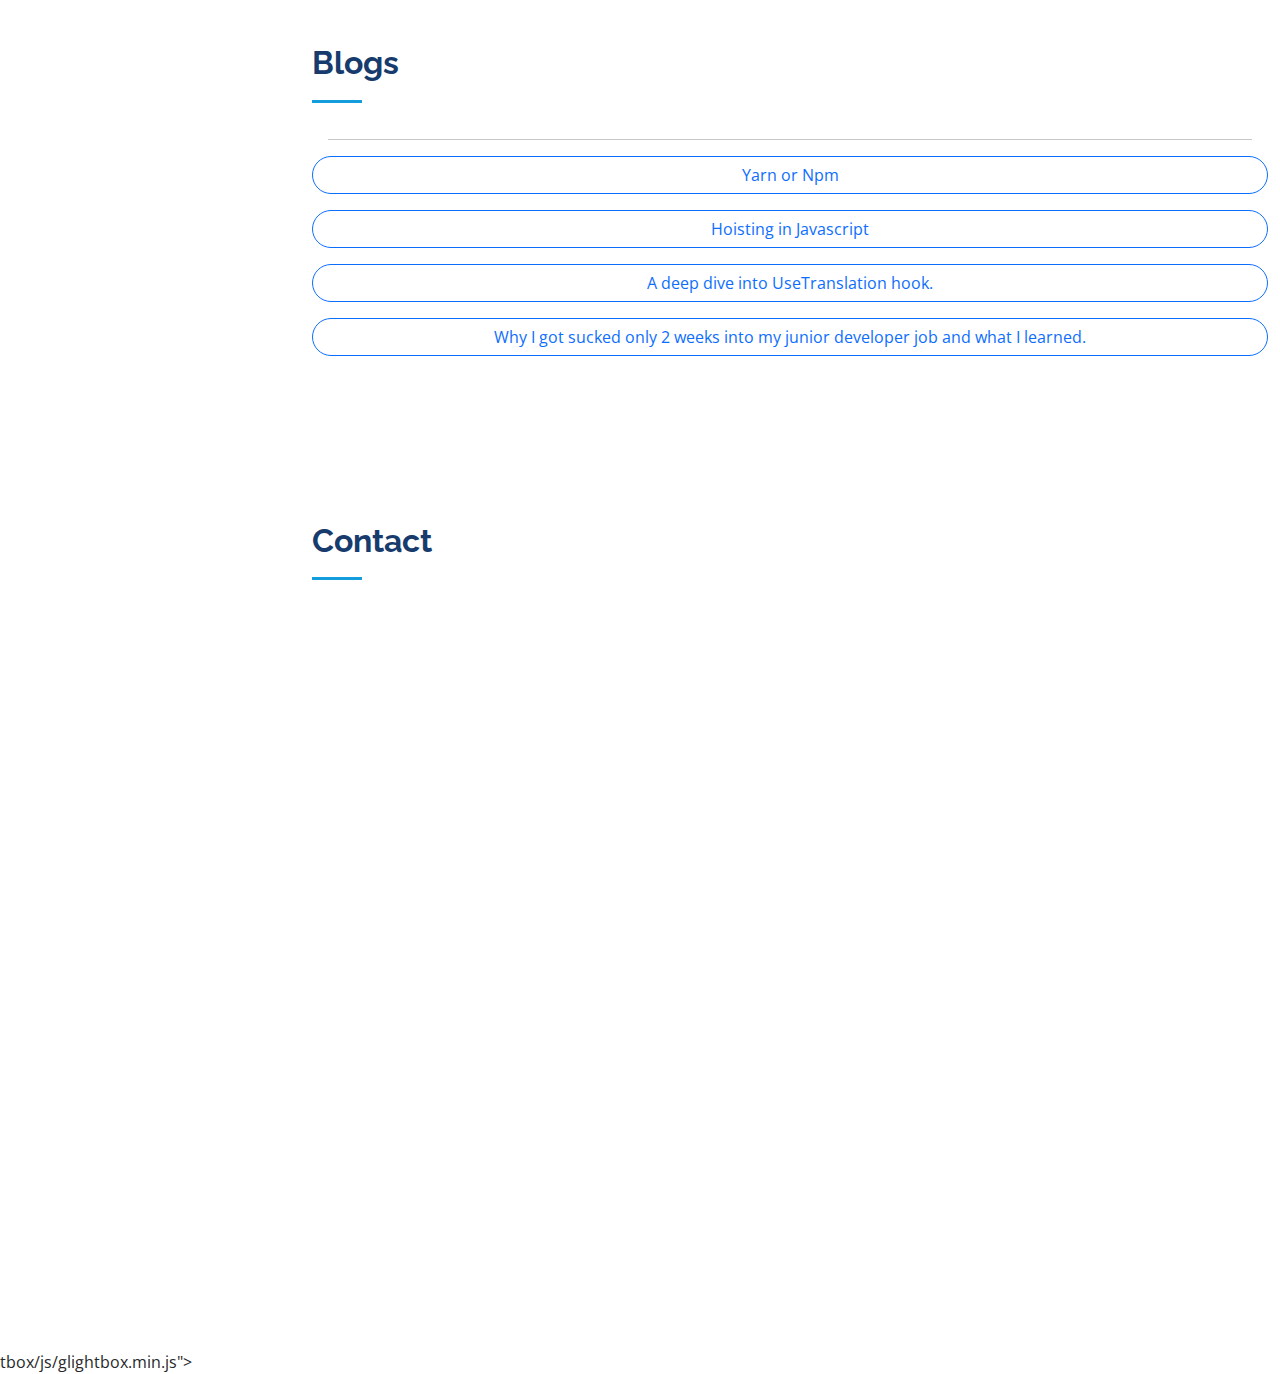
==== commit 53d694c1: "Update index.html" ====
--- a/index.html
+++ b/index.html
@@ -42,7 +42,16 @@
       <div class="profile">
         <img src="assets/img/ll.jpg" alt="" class="img-fluid rounded-circle">
         <h1 class="text-light"><a href="index.html">Domnic Omondi</a></h1>
-       
+        <div class="d-flex justify-content-center mt-4">
+          <a href="mailto:domooh9@gmail.com" class="btn btn-outline-primary me-2 bg-dark">
+            <i class="bi bi-envelope"></i>
+            Email
+          </a>
+          <a href="tel:+254710809487" class="btn btn-outline-primary bg-dark">
+            <i class="bi bi-telephone"></i>
+            Call
+          </a>
+        </div>
        
 </div>
  <nav id="navbar" class="nav-menu navbar">
@@ -83,7 +92,7 @@
             <img src="assets/img/pp.jpg" class="img-fluid" alt="">
           </div>
           <div class="col-lg-8 pt-4 pt-lg-0 content" data-aos="fade-left">
-            <h3>Software Engineer</h3>
+            <h3>Software Engineer.</h3>
             <p class="fst-italic">
            <br> Front-end web development(React,JavaScript,HTML,CSS/Tailwind,Bootstrap) </br>
            <br>Back-end web development(Ruby, Rails, PostgreSQL)</br>
@@ -294,54 +303,24 @@
 
         <div class="section-title">
           <h2> Blogs</h2>
+            <div class="d-flex justify-content-center align-items-center mb-3">
+            
+          </div>
+        <hr class="mx-3">
+      
+          <div class="d-grid gap-lg-3">
+            <a href="" class="btn btn-outline-primary rounded-pill" role="menuitem">Yarn or Npm</a>
+            <a href="https://dev.to/domooh9/hoisting-in-javascript-5585" class="btn btn-outline-primary rounded-pill" role="menuitem">Hoisting in Javascript</a>
+            <a href="https://dev.to/domooh9/a-deep-dive-into-usetranslation-hook-5ja" class="btn btn-outline-primary rounded-pill" role="menuitem">A deep dive into UseTranslation hook.</a>
+            <a href="https://dev.to/domooh9/why-i-got-sucked-only-2-weeks-into-my-junior-developer-job-and-what-i-learned-14dd" class="btn btn-outline-primary rounded-pill" role="menuitem">Why I got sucked only 2 weeks into my junior developer job and what I learned.</a>
+          </div>
+      
+        </div>
+      </div>
           <p></p>
         </div>
 
-        <div class="row">
-          <div class="col-lg-4 col-md-6 icon-box" data-aos="fade-up">
-            <div class="icon"><i class="bi bi-briefcase"></i></div>
-            <h4 class="title"><a href=""></a></h4>
-            <h6 class="description">Hoisting in Javascript
-              <p>
-                <a href="https://dev.to/domooh9/hoisting-in-javascript-5585">Click here</a>
-              </p>
-            </h6>
-           
-          </div>
-       </div>
-       <div class="row">
-        <div class="col-lg-4 col-md-6 icon-box" data-aos="fade-up">
-          <div class="icon"><i class="bi bi-briefcase"></i></div>
-          <h4 class="title"><a href=""></a></h4>
-          <h6 class="description">Yarn or Npm
-            <p>
-              <a href="https://dev.to/domooh9/hoisting-in-javascript-5585">Click here</a>
-            </p>
-          </h6>
-         
-        </div>
-        <div class="row">
-          <div class="col-lg-4 col-md-6 icon-box" data-aos="fade-up">
-            <div class="icon"><i class="bi bi-briefcase"></i></div>
-            <h4 class="title"><a href=""></a></h4>
-            <h6 class="description">A deep dive into UseTranslation hook.
-              <p>
-                <a href="https://dev.to/domooh9/a-deep-dive-into-usetranslation-hook-5ja">Click here</a>
-              </p>
-            </h6>
-           
-          </div>
-          <div class="row">
-            <div class="col-lg-4 col-md-6 icon-box" data-aos="fade-up">
-              <div class="icon"><i class="bi bi-briefcase"></i></div>
-              <h4 class="title"><a href=""></a></h4>
-              <h6 class="description">Why I got sucked only 2 weeks into my junior developer job and what I learned.
-                <p>
-                  <a href="https://dev.to/domooh9/why-i-got-sucked-only-2-weeks-into-my-junior-developer-job-and-what-i-learned-14dd">Click here</a>
-                </p>
-              </h6>
-             
-            </div>
+        
     </section>
     
 <section id="contact" class="contact">
@@ -461,3 +440,16 @@
 </body>
 
 </html>
+tbox/js/glightbox.min.js"></script>
+  <script src="assets/vendor/isotope-layout/isotope.pkgd.min.js"></script>
+  <script src="assets/vendor/swiper/swiper-bundle.min.js"></script>
+  <script src="assets/vendor/typed.js/typed.min.js"></script>
+  <script src="assets/vendor/waypoints/noframework.waypoints.js"></script>
+  <script src="assets/vendor/php-email-form/validate.js"></script>
+
+  
+  <script src="assets/js/main.js"></script>
+
+</body>
+
+</html>
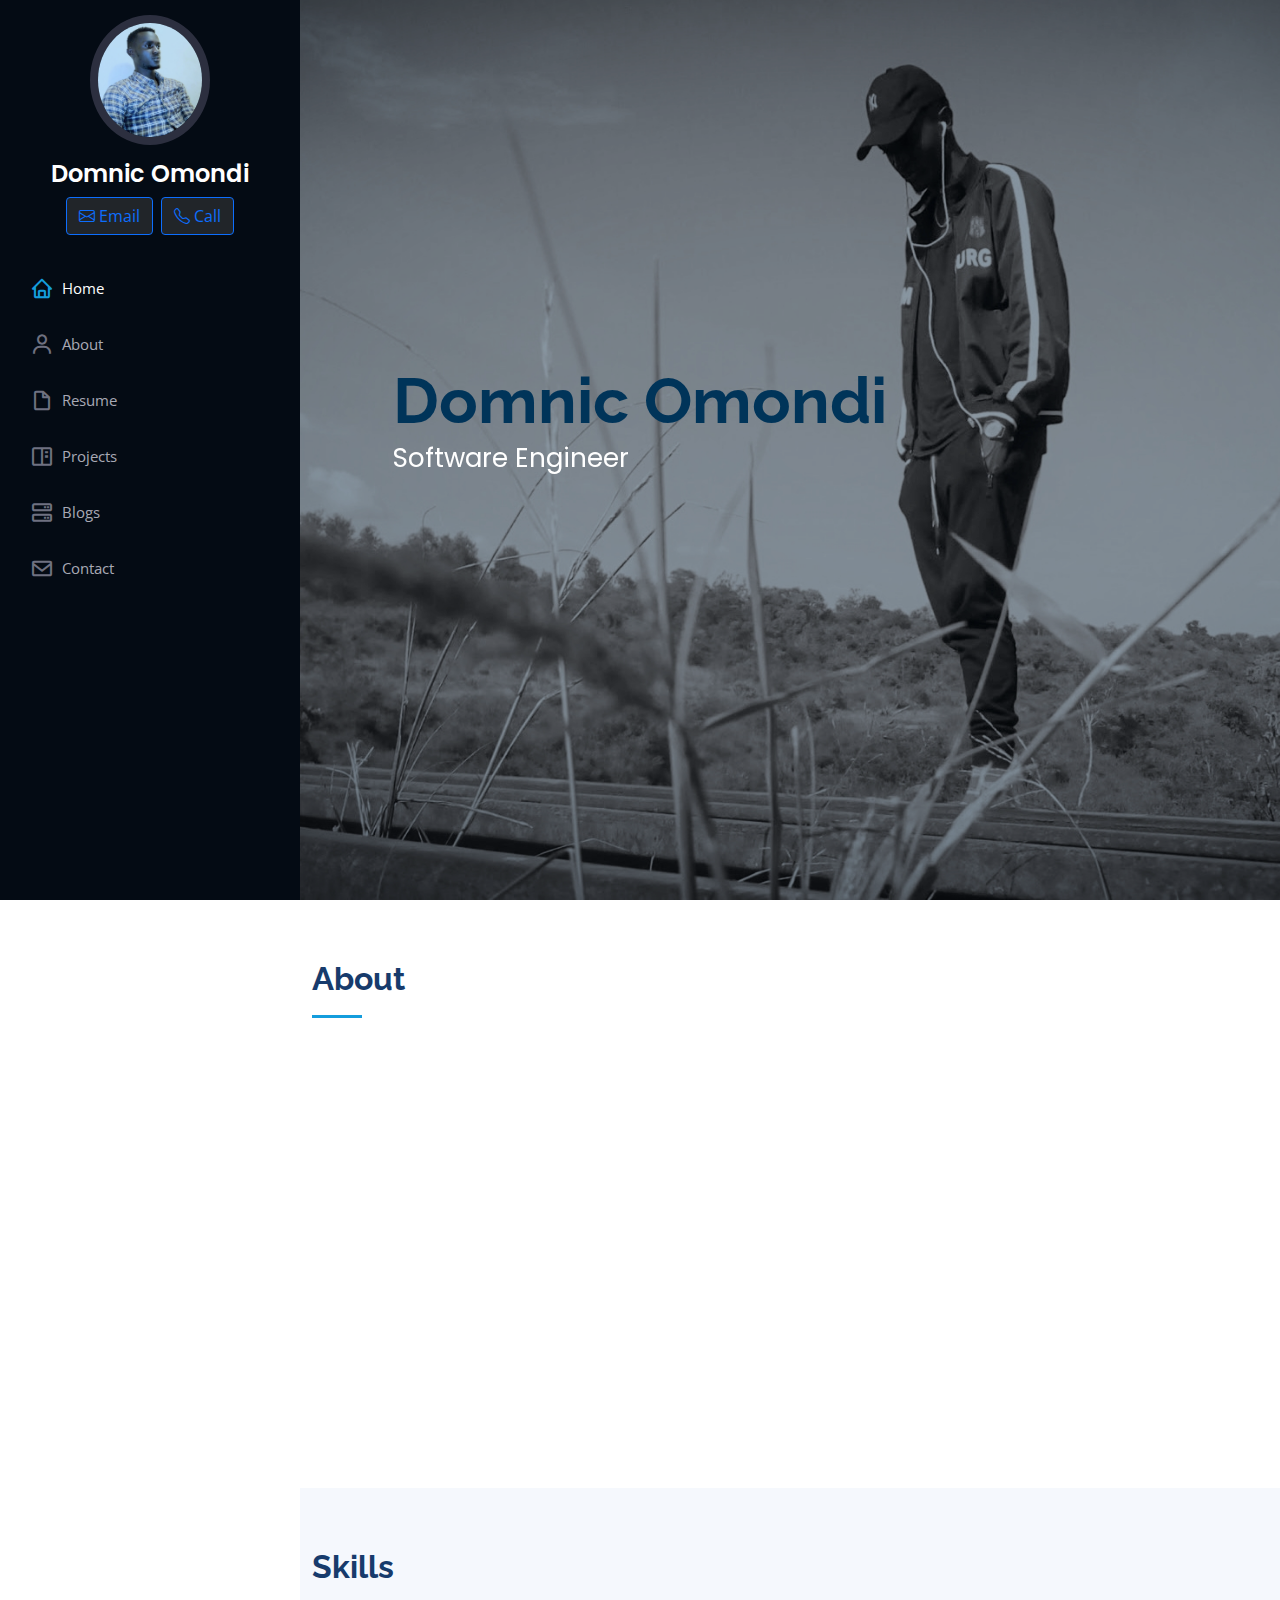
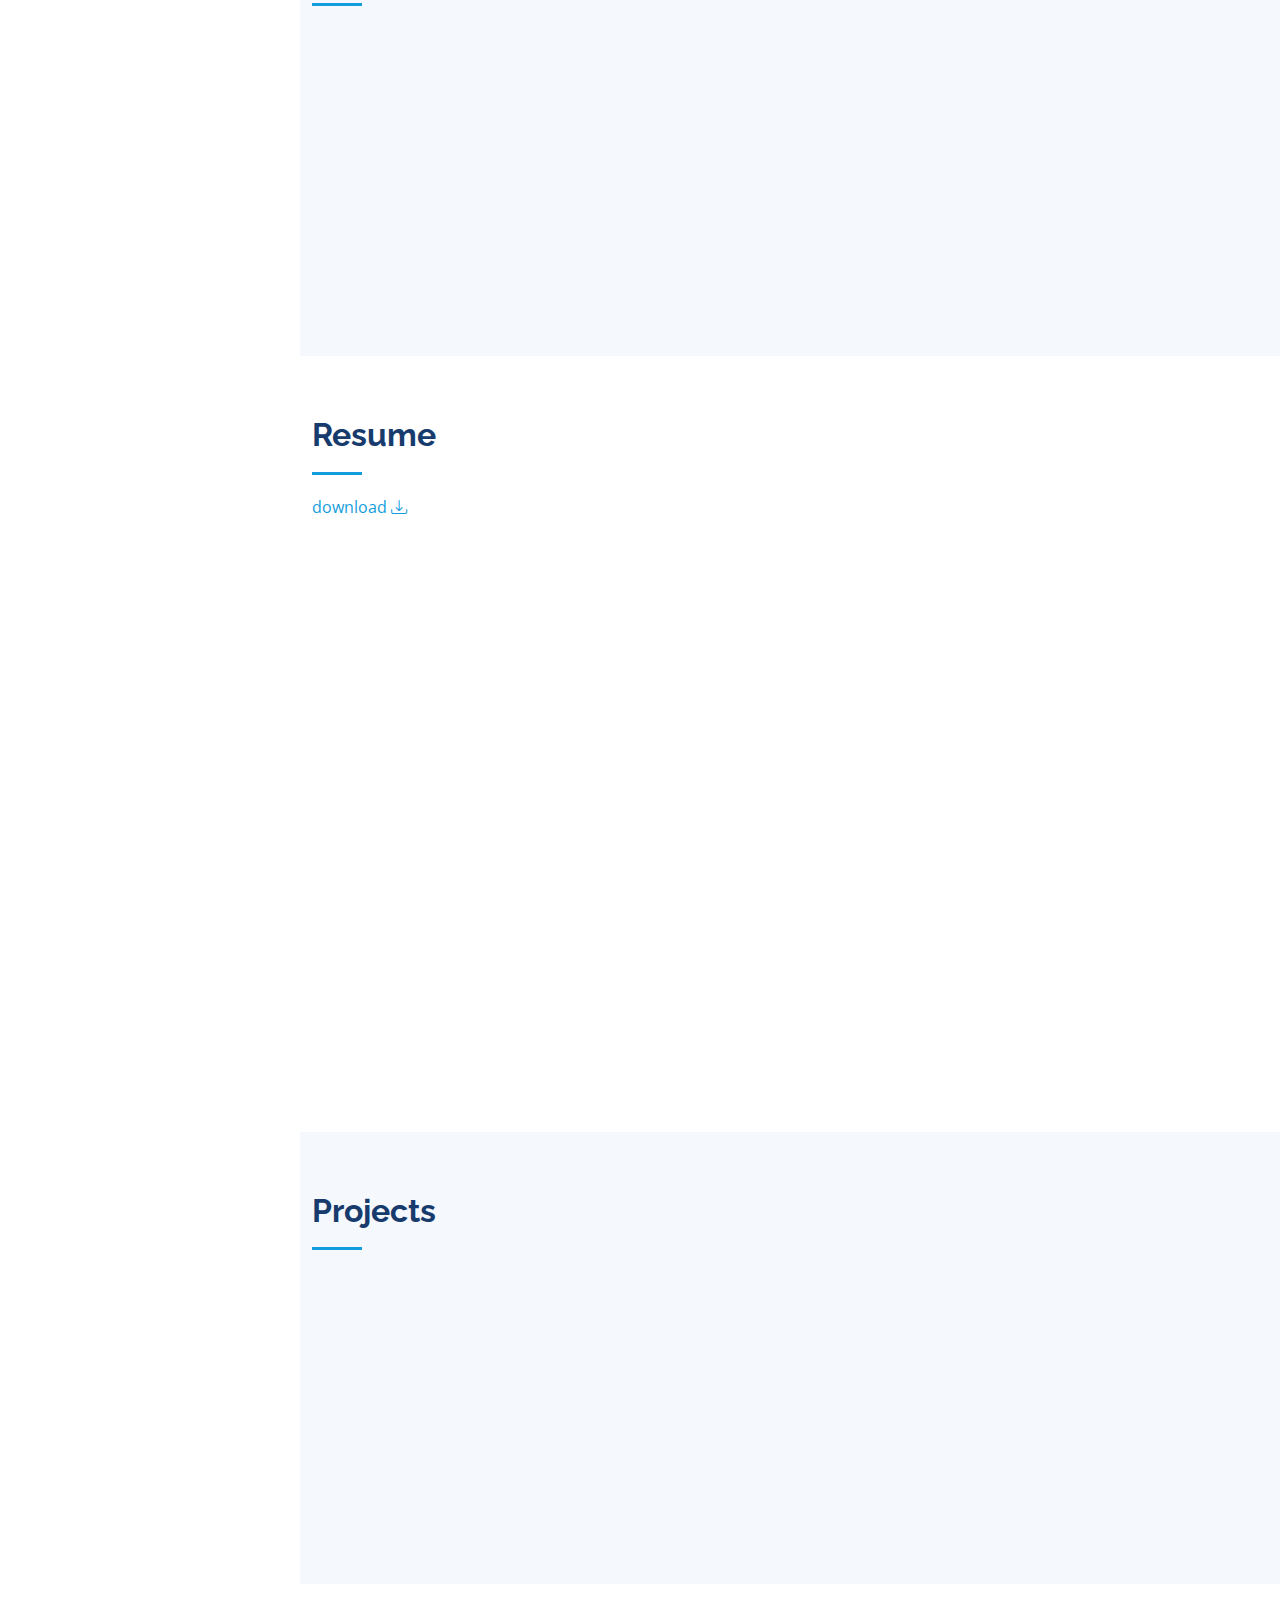
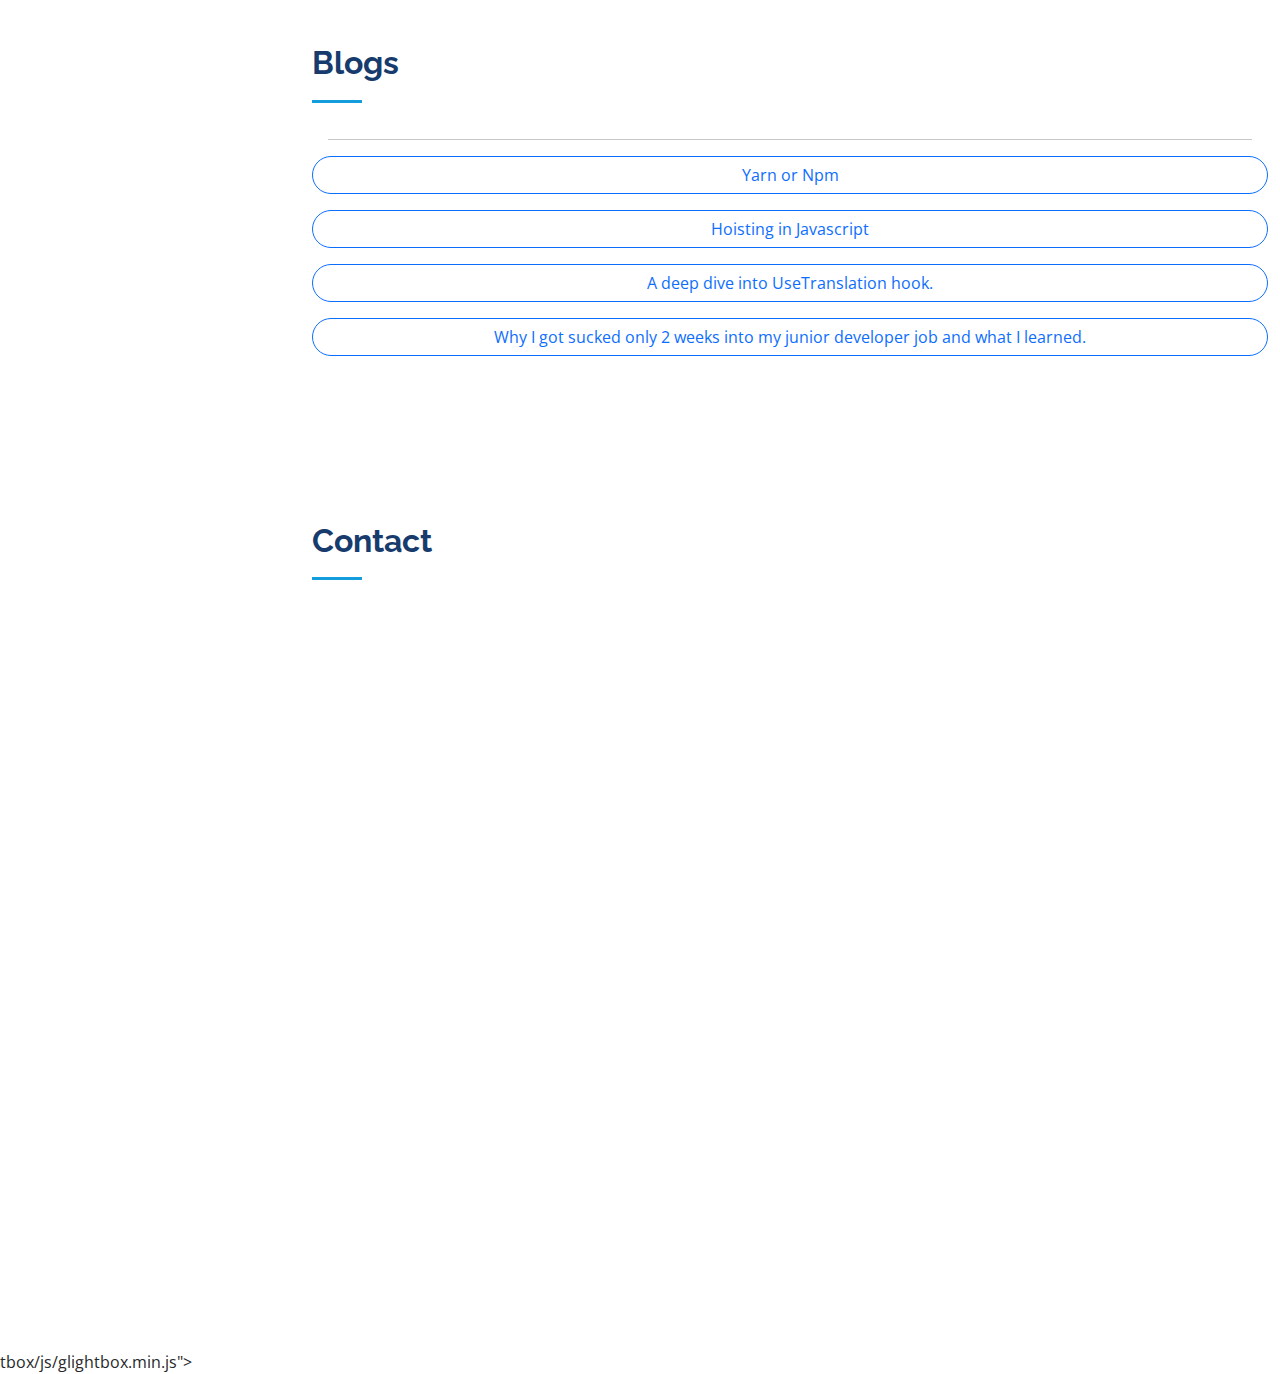
==== commit 9487bef3: "Update index.html" ====
--- a/index.html
+++ b/index.html
@@ -31,23 +31,21 @@
 </head>
 
 <body>
-
   <!-- ======= Mobile nav toggle button ======= -->
   <i class="bi bi-list mobile-nav-toggle d-xl-none"></i>
 
   <!-- ======= Header ======= -->
   <header id="header">
     <div class="d-flex flex-column">
-
-      <div class="profile">
+    <div class="profile">
         <img src="assets/img/ll.jpg" alt="" class="img-fluid rounded-circle">
         <h1 class="text-light"><a href="index.html">Domnic Omondi</a></h1>
-        <div class="d-flex justify-content-center mt-4">
-          <a href="mailto:domooh9@gmail.com" class="btn btn-outline-primary me-2 bg-dark">
+        <div class="d-flex justify-content-sm-center mt-sm-2">
+          <a href="mailto:domooh9@gmail.com" id= "bt" class="btn btn-outline-primary me-2 bg-dark">
             <i class="bi bi-envelope"></i>
             Email
           </a>
-          <a href="tel:+254710809487" class="btn btn-outline-primary bg-dark">
+          <a href="tel:+254710809487" id= "bt" class="btn btn-outline-primary bg-dark">
             <i class="bi bi-telephone"></i>
             Call
           </a>
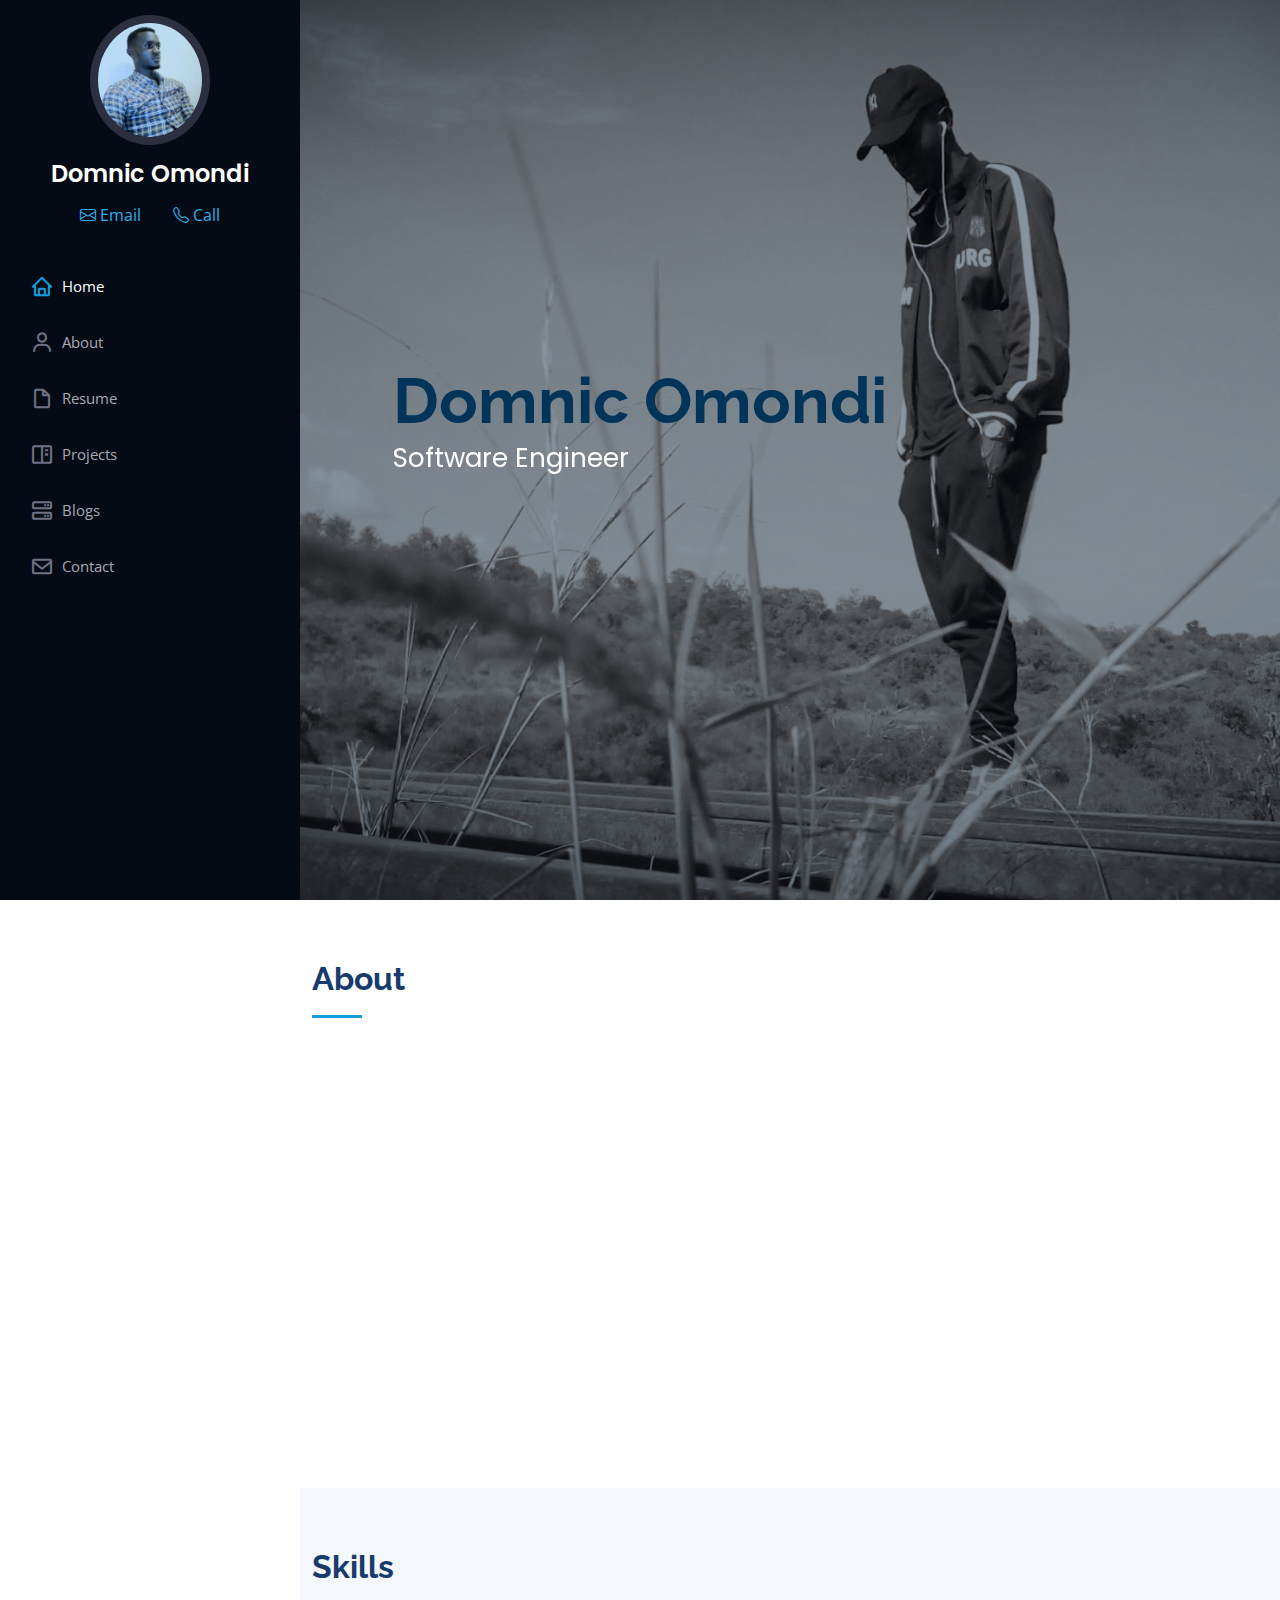
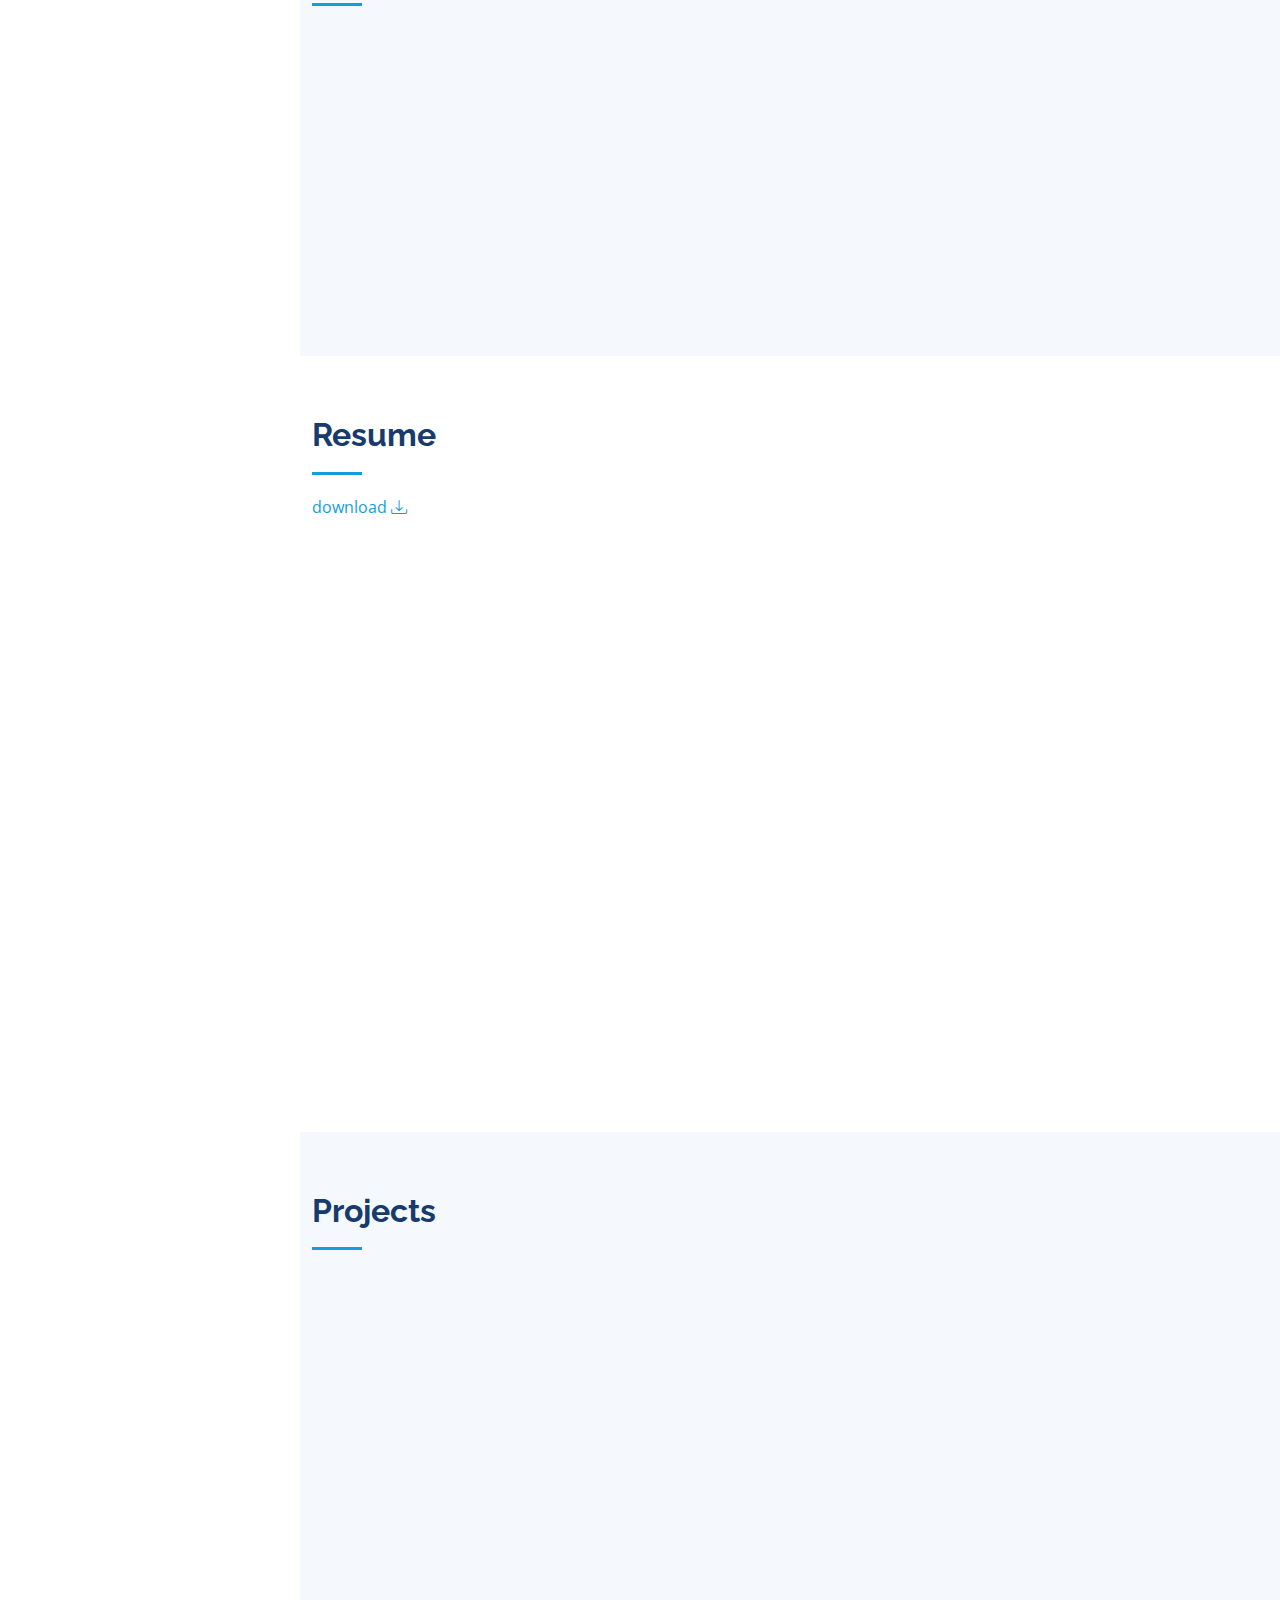
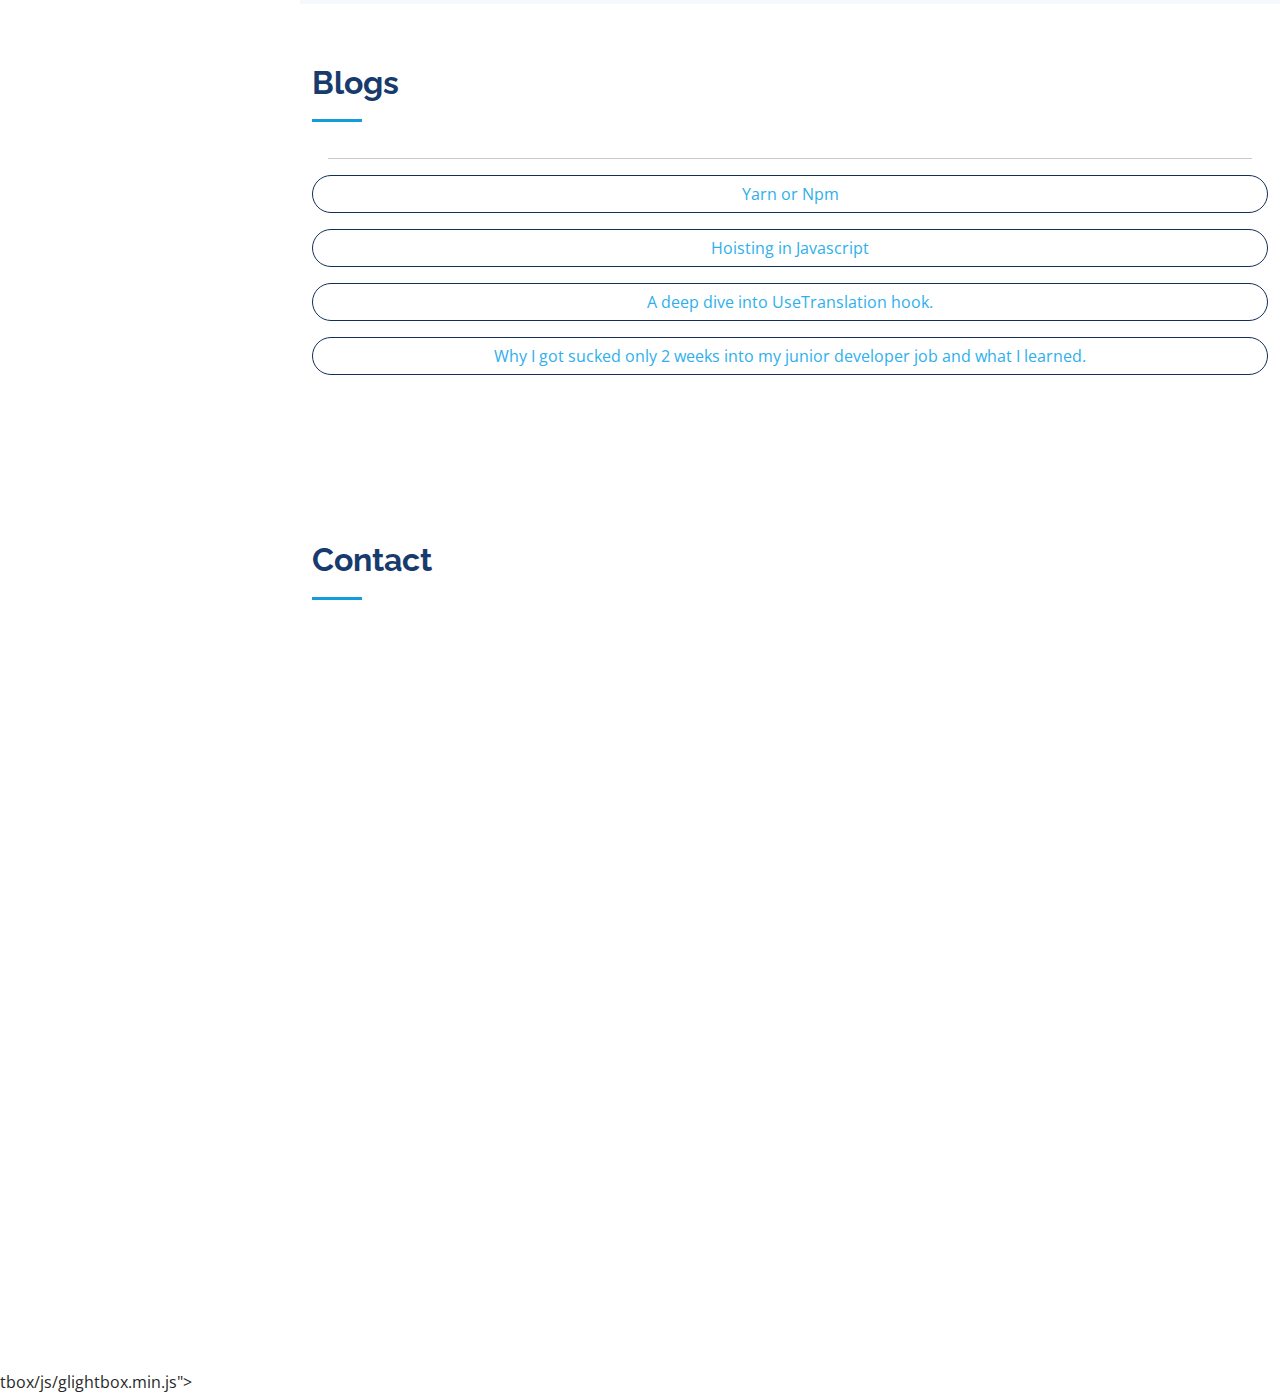
==== commit 12ba7c20: "Update index.html" ====
--- a/index.html
+++ b/index.html
@@ -26,8 +26,6 @@
 
   <!-- Template Main CSS File -->
   <link href="assets/css/style.css" rel="stylesheet">
-
- 
 </head>
 
 <body>
@@ -41,17 +39,17 @@
         <img src="assets/img/ll.jpg" alt="" class="img-fluid rounded-circle">
         <h1 class="text-light"><a href="index.html">Domnic Omondi</a></h1>
         <div class="d-flex justify-content-sm-center mt-sm-2">
-          <a href="mailto:domooh9@gmail.com" id= "bt" class="btn btn-outline-primary me-2 bg-dark">
+          <a href="mailto:domooh9@gmail.com" id= "bt" class="btn btn-outline-primary me-2" >
             <i class="bi bi-envelope"></i>
             Email
           </a>
-          <a href="tel:+254710809487" id= "bt" class="btn btn-outline-primary bg-dark">
+          <a href="tel:+254710809487" id= "bt" class="btn btn-outline-primary ">
             <i class="bi bi-telephone"></i>
             Call
           </a>
         </div>
-       
-</div>
+    </div>
+    
  <nav id="navbar" class="nav-menu navbar">
         <ul>
           <li><a href="#hero" class="nav-link scrollto active"><i class="bx bx-home"></i> <span>Home</span></a></li>
@@ -273,26 +271,29 @@
         <div class="section-title">
           <h2>Projects</h2>
                  
-<div class="row">
-          <div class="col-lg-6" data-aos="fade-up">
-            <h3 class="resume-title">Weather App</h3>
-            <div class="resume-item pb-0">
-              <h6>An Application built using HTML,CSS and vanilla JavaScript that displays weather of diferent world cities on search</h6>
-              <p><em>Application link: <a href="https://domooh9.github.io/weatherApp/">click here</a></em></p>
-            </div>
-          
-          </div>
           <div class="row">
             <div class="col-lg-6" data-aos="fade-up">
-              <h3 class="resume-title">Book review App</h3>
-              <div class="resume-item pb-0">
-                <h6>A single page Application built using React framework, that allows you to search for a book using openbook API</h6>
-                 <p><em>Application link:       
-                  <a href="https://bookk-review-app.herokuapp.com/book">click here</a></em></p>
-        
-            
-              </div>
-            </div>
+              <div class="card mb-4">
+                <div class="card-body">
+                  <h3 class="card-title">Weather App</h3>
+                  <p class="card-text lead" id="card-text">Experience the world's weather like never before with this simple, yet elegant application built using HTML, CSS and vanilla JavaScript.</p>
+                  <p class="card-text"><em><a href="https://domooh9.github.io/weatherApp/" target="_blank" rel="noopener noreferrer">Try it out here</a></em></p>
+                </div>
+              </div>
+            </div>
+            <div class="col-lg-6" data-aos="fade-up">
+              <div class="card mb-4">
+                <div class="card-body">
+                  <h3 class="card-title">Book Review App</h3>
+                  <p class="card-text lead" id="card-text">Looking for your next great read? Search for a book using the OpenBook API with this sleek and modern single-page application built using React.</p>
+                  <p class="card-text"><em><a href="https://bookk-review-app.herokuapp.com/book" target="_blank" rel="noopener noreferrer">Explore it now</a></em></p>
+                </div>
+              </div>
+            </div>
+          </div>
+          
+          
+          
     </section>
 
 
--- a/assets/css/style.css
+++ b/assets/css/style.css
@@ -47,6 +47,10 @@
   visibility: visible;
   opacity: 1;
 }
+#bt{
+  background-color: inherit;
+  border: none;
+}
 
 /*--------------------------------------------------------------
 # Header
@@ -944,3 +948,21 @@
     padding-right: 20px 15px;
   }
 }
+.btn-outline-primary {
+  color: #2eafec;
+  border-color: #122f57;
+}
+.btn-outline-primary:hover {
+  color: #fff;
+  background-color: #2eafec;
+  border-color: #122f57;
+}
+.btn-outline-primary:focus,
+.btn-outline-primary.focus {
+  box-shadow: 0 0 0 0.25rem rgba(46, 175, 236, 0.5);
+}
+.btn-outline-primary.disabled,
+.btn-outline-primary:disabled {
+  color: #2eafec;
+  background-color: transparent;
+}
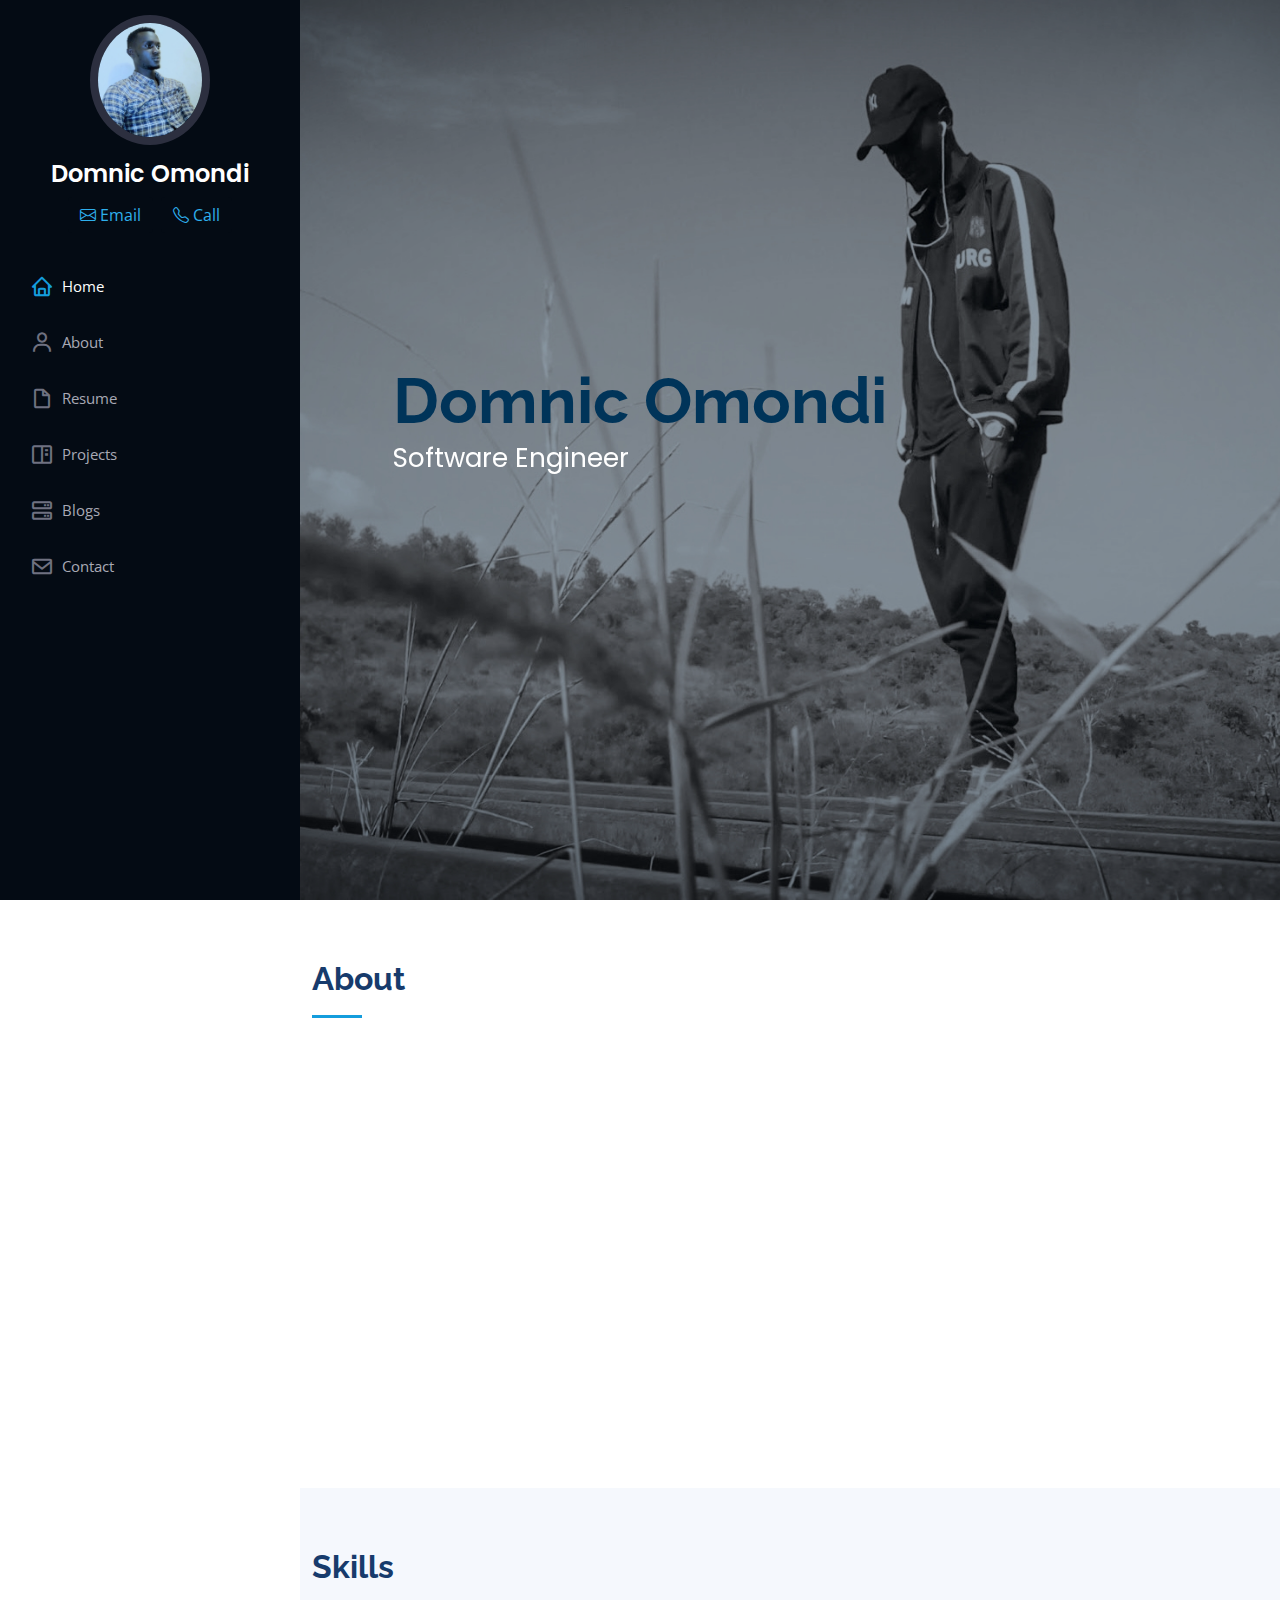
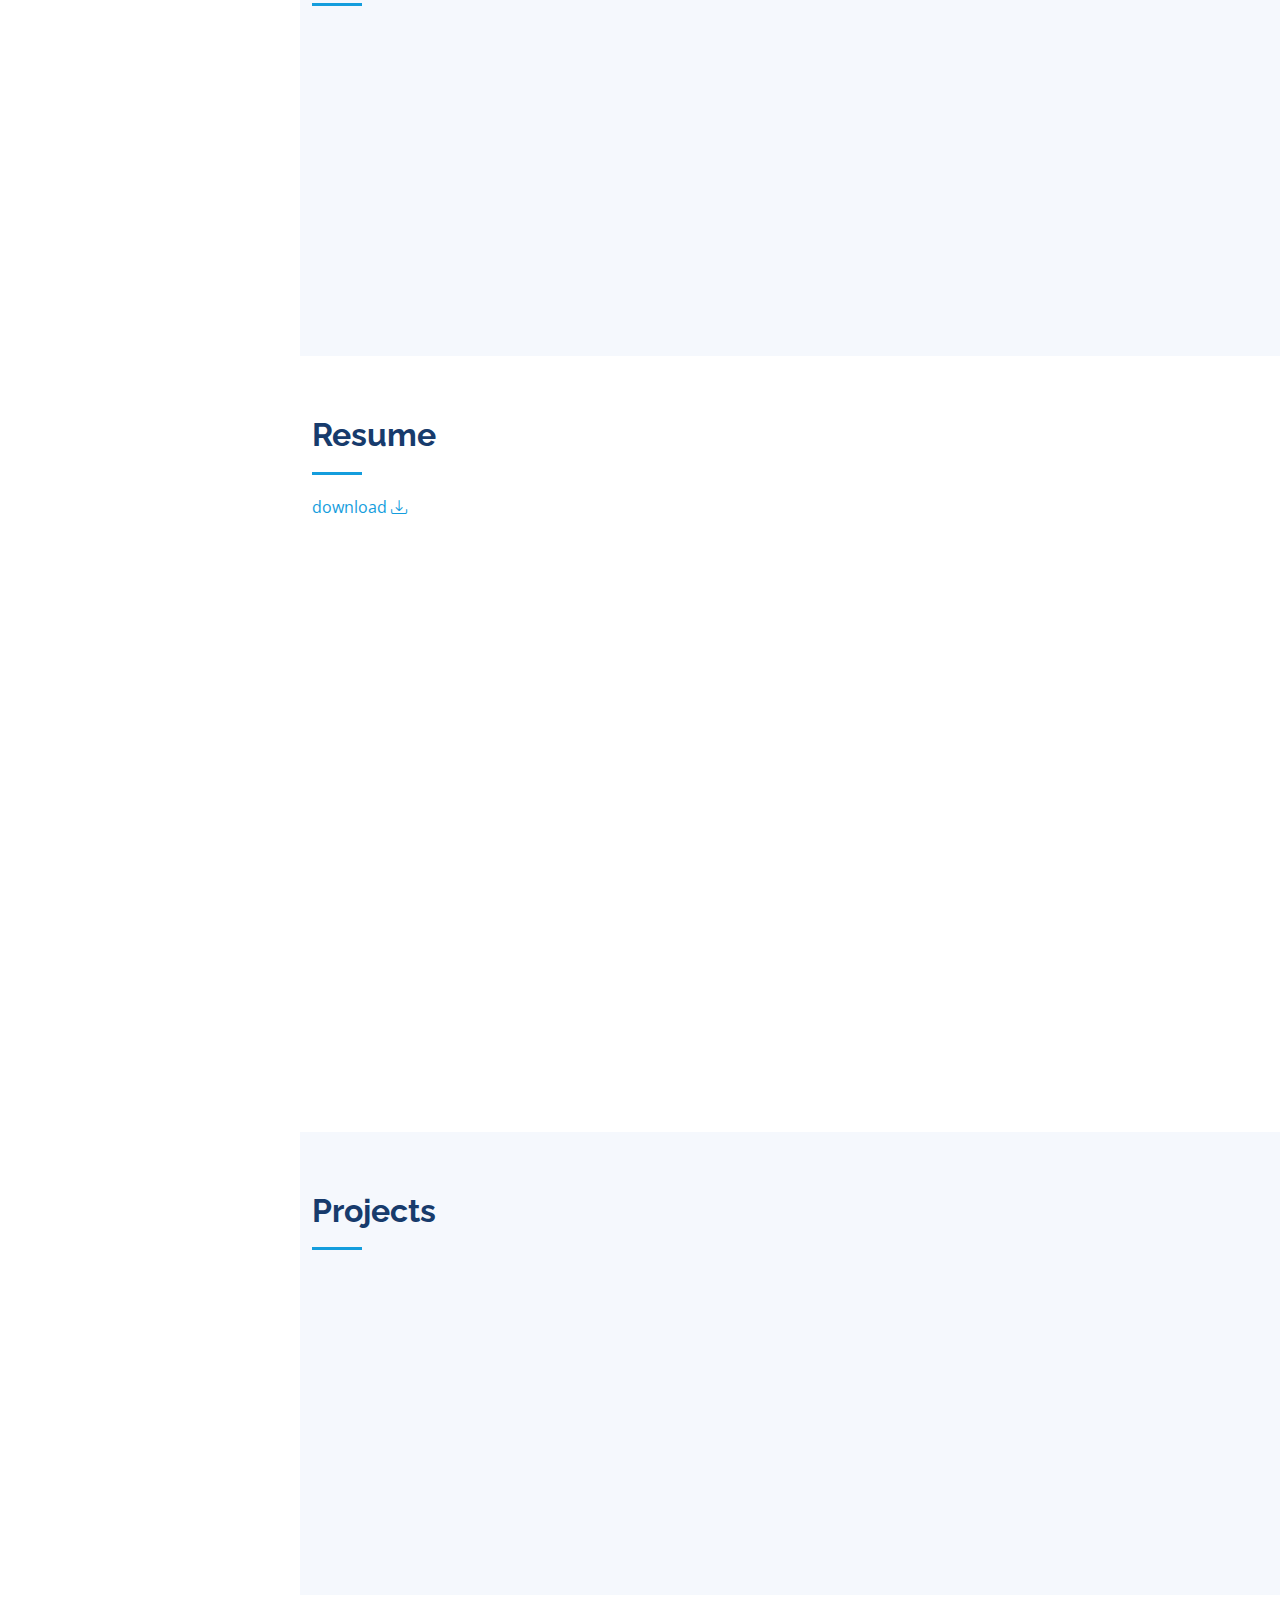
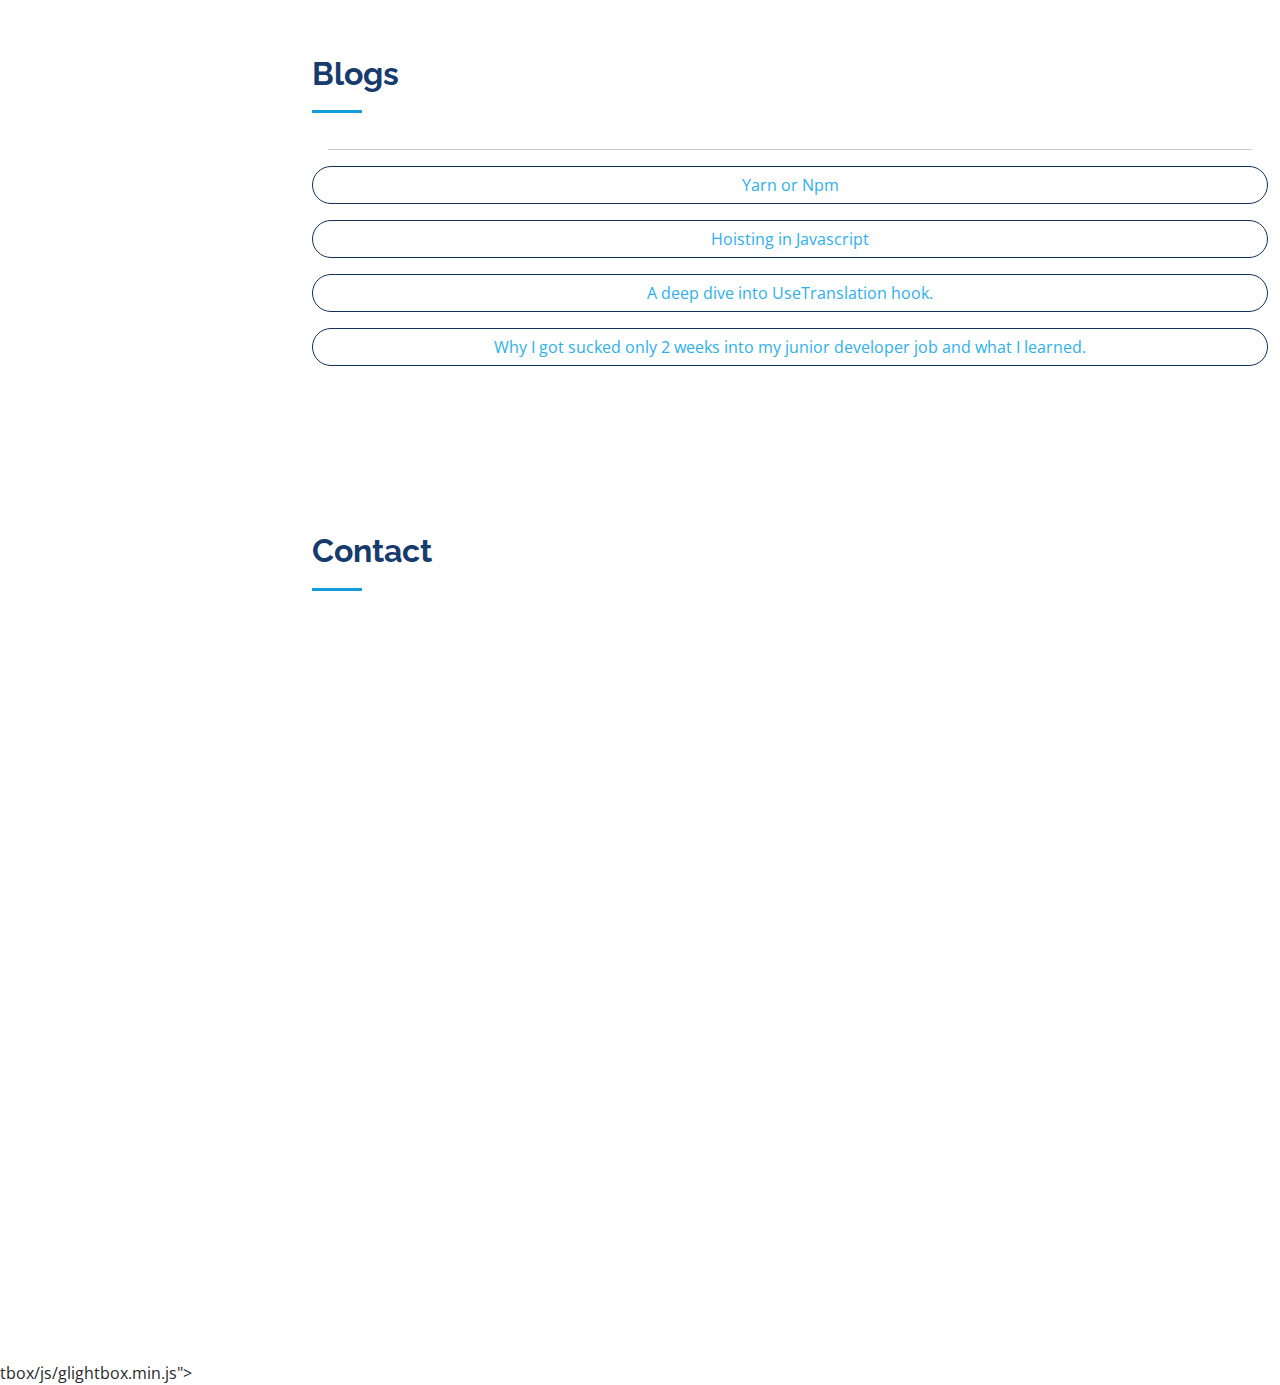
==== commit 8719918b: "Update index.html" ====
--- a/index.html
+++ b/index.html
@@ -68,8 +68,7 @@
     <div class="hero-container" data-aos="fade-in">
       <h1>Domnic Omondi</h1>
       <p>Software Engineer</p>
-      
-    </div>
+      </div>
   </section>
 
   <main id="main">
@@ -158,7 +157,7 @@
               </div>
             </div>
             <div class="progress">
-              <span class="skill">React <i class="val">85%</i></span>
+              <span class="skill">React/Nextjs <i class="val">85%</i></span>
               <div class="progress-bar-wrap">
                 <div class="progress-bar" role="progressbar" aria-valuenow="75" aria-valuemin="0" aria-valuemax="100"></div>
               </div>
@@ -276,6 +275,7 @@
               <div class="card mb-4">
                 <div class="card-body">
                   <h3 class="card-title">Weather App</h3>
+                  <img src="assets/img/we.png" class="card-img-top" alt="Unsplash Image">
                   <p class="card-text lead" id="card-text">Experience the world's weather like never before with this simple, yet elegant application built using HTML, CSS and vanilla JavaScript.</p>
                   <p class="card-text"><em><a href="https://domooh9.github.io/weatherApp/" target="_blank" rel="noopener noreferrer">Try it out here</a></em></p>
                 </div>
@@ -285,14 +285,12 @@
               <div class="card mb-4">
                 <div class="card-body">
                   <h3 class="card-title">Book Review App</h3>
+                  <img src="assets/img/book.png" class="card-img-top" alt="Unsplash Image">
                   <p class="card-text lead" id="card-text">Looking for your next great read? Search for a book using the OpenBook API with this sleek and modern single-page application built using React.</p>
                   <p class="card-text"><em><a href="https://bookk-review-app.herokuapp.com/book" target="_blank" rel="noopener noreferrer">Explore it now</a></em></p>
                 </div>
               </div>
             </div>
-          </div>
-          
-          
           
     </section>
 
--- a/assets/css/style.css
+++ b/assets/css/style.css
@@ -48,7 +48,7 @@
   opacity: 1;
 }
 #bt{
-  background-color: inherit;
+  background: #040b14;
   border: none;
 }
 
@@ -966,3 +966,7 @@
   color: #2eafec;
   background-color: transparent;
 }
+#card-text{
+  font-family: 'Nunito Sans';
+  font-size: 19px;
+}
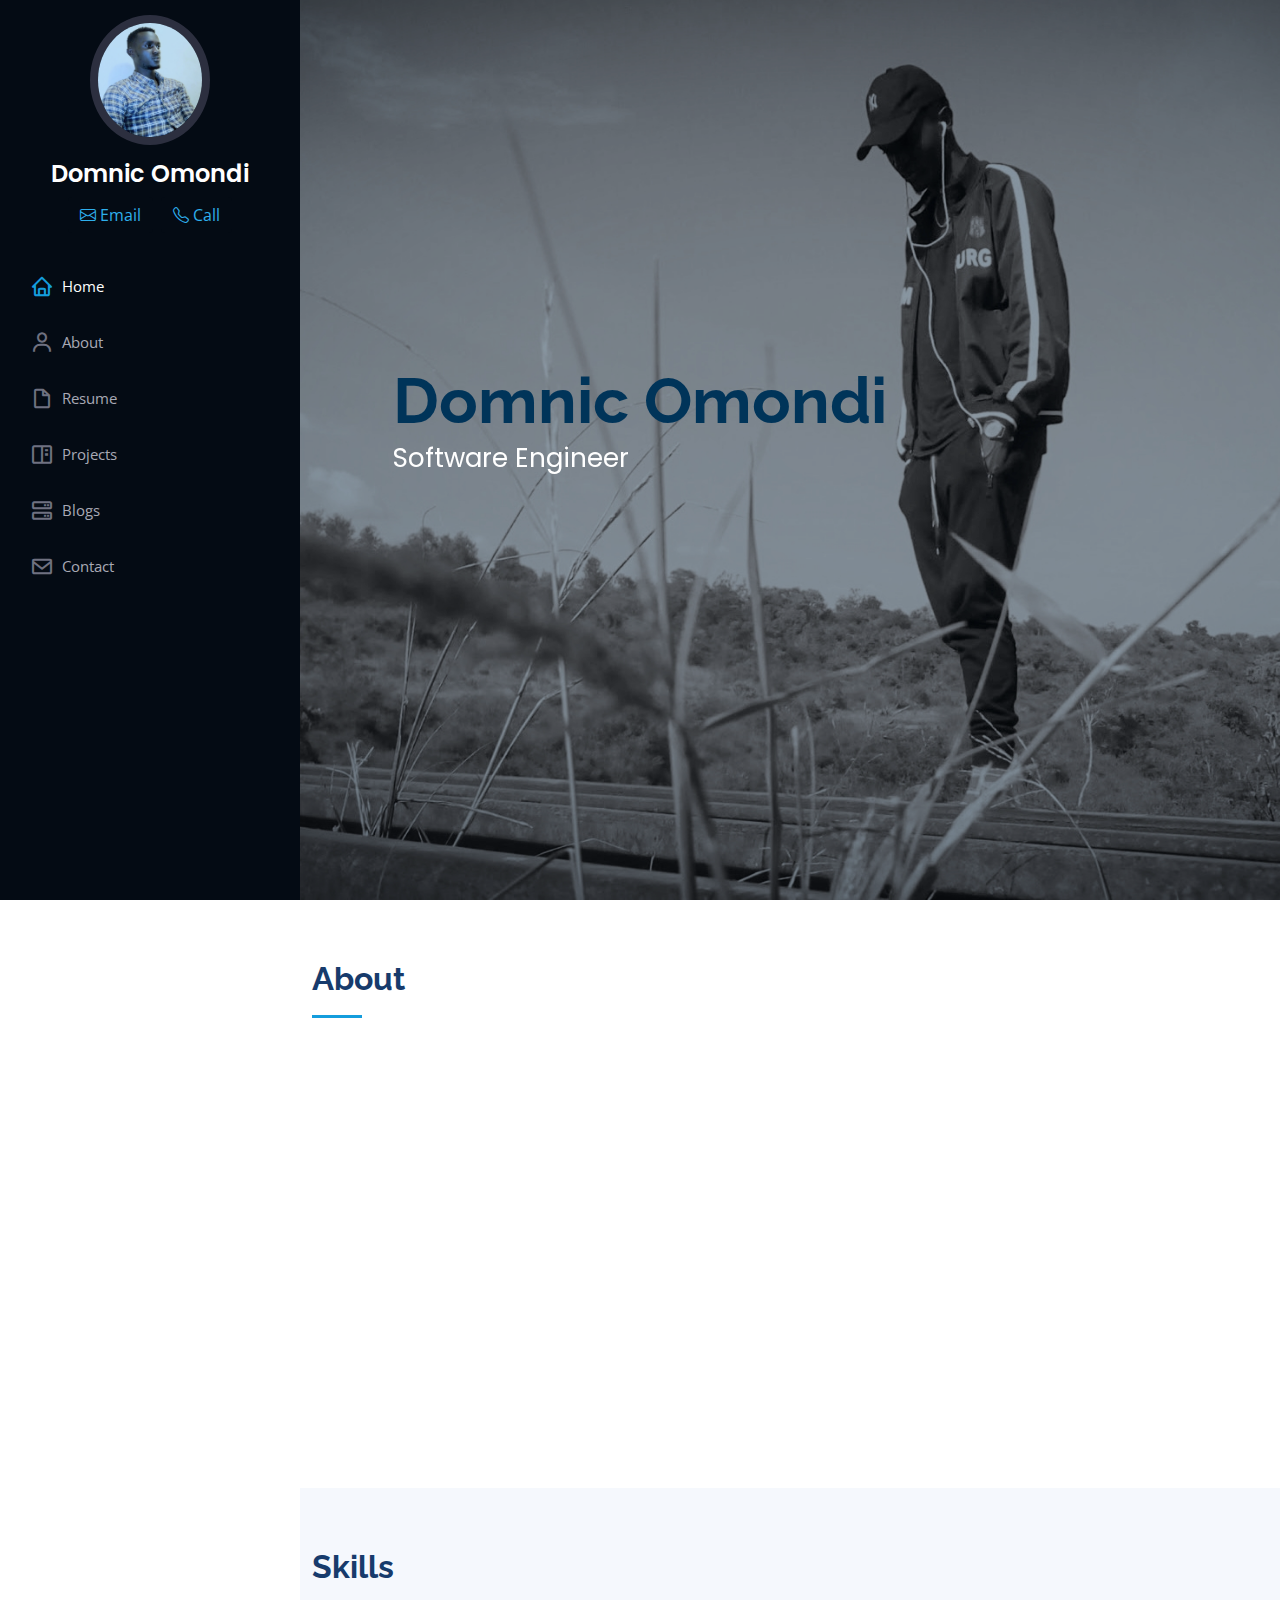
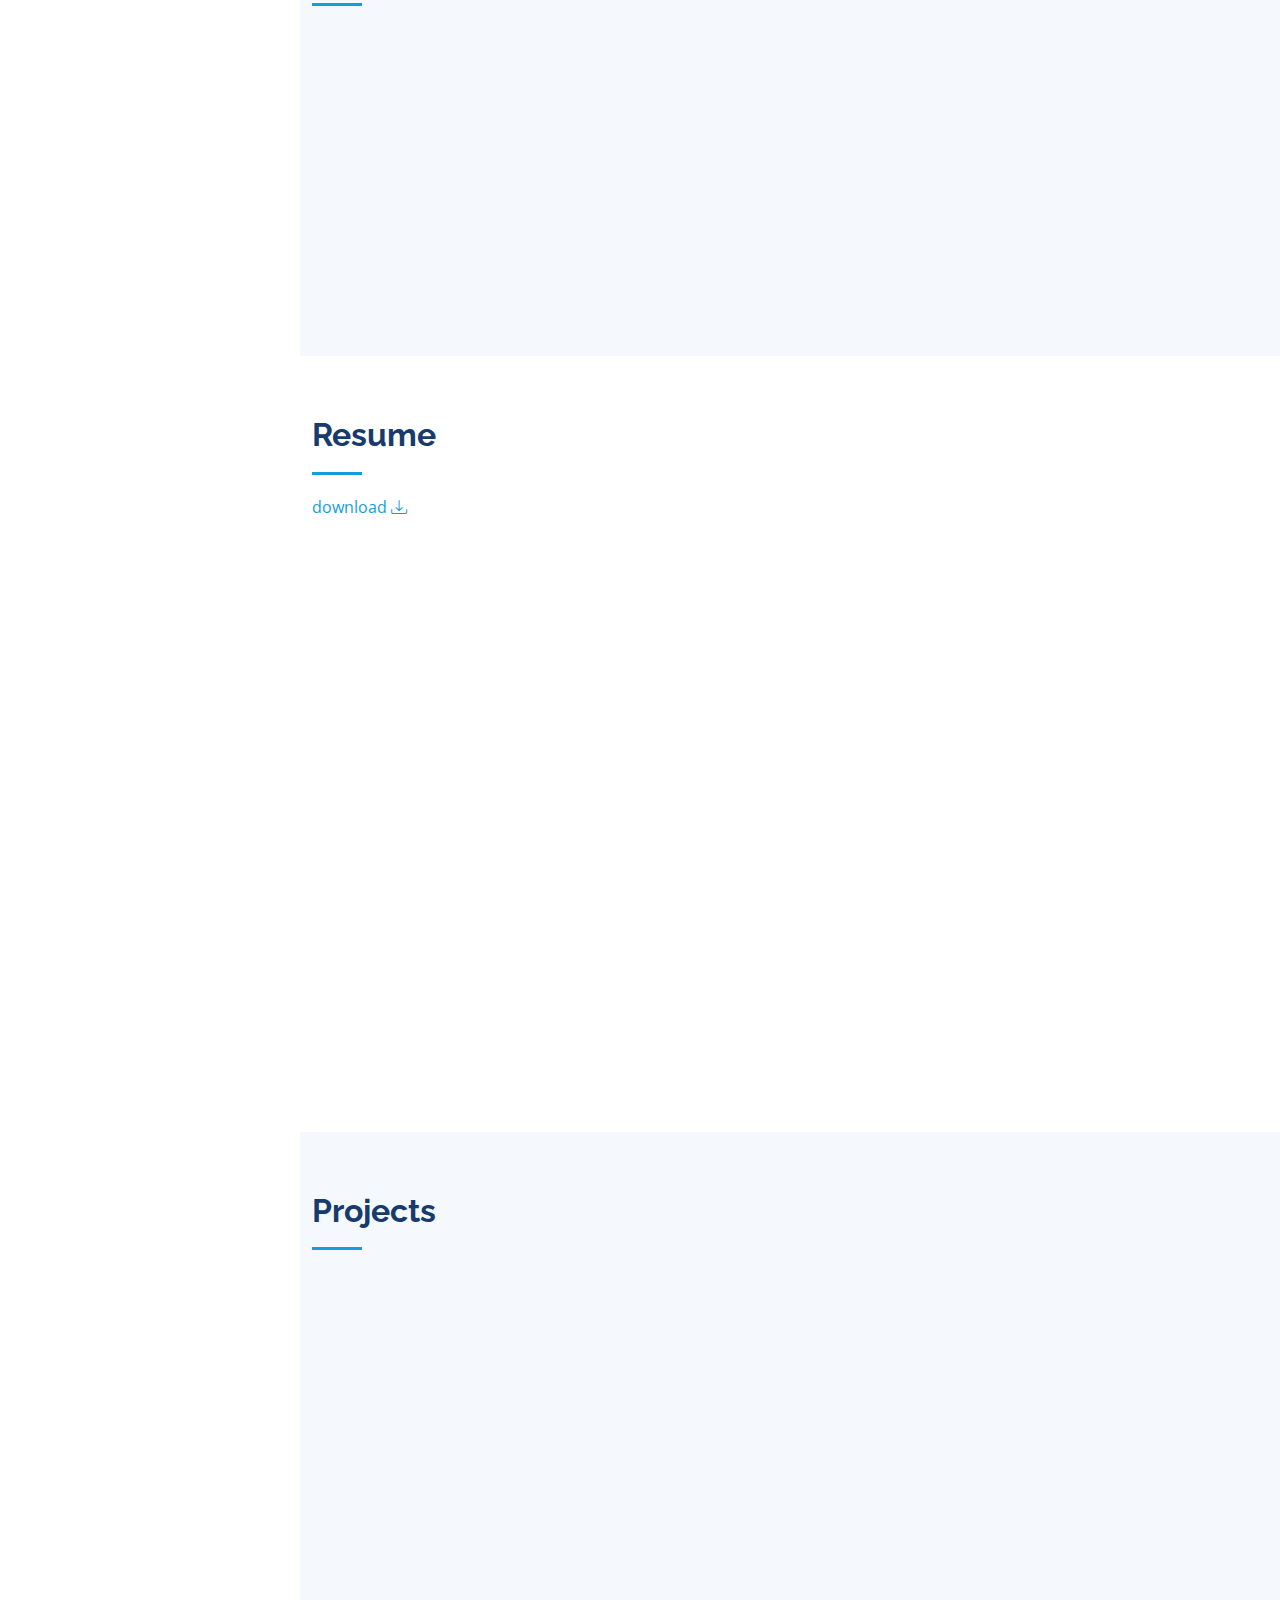
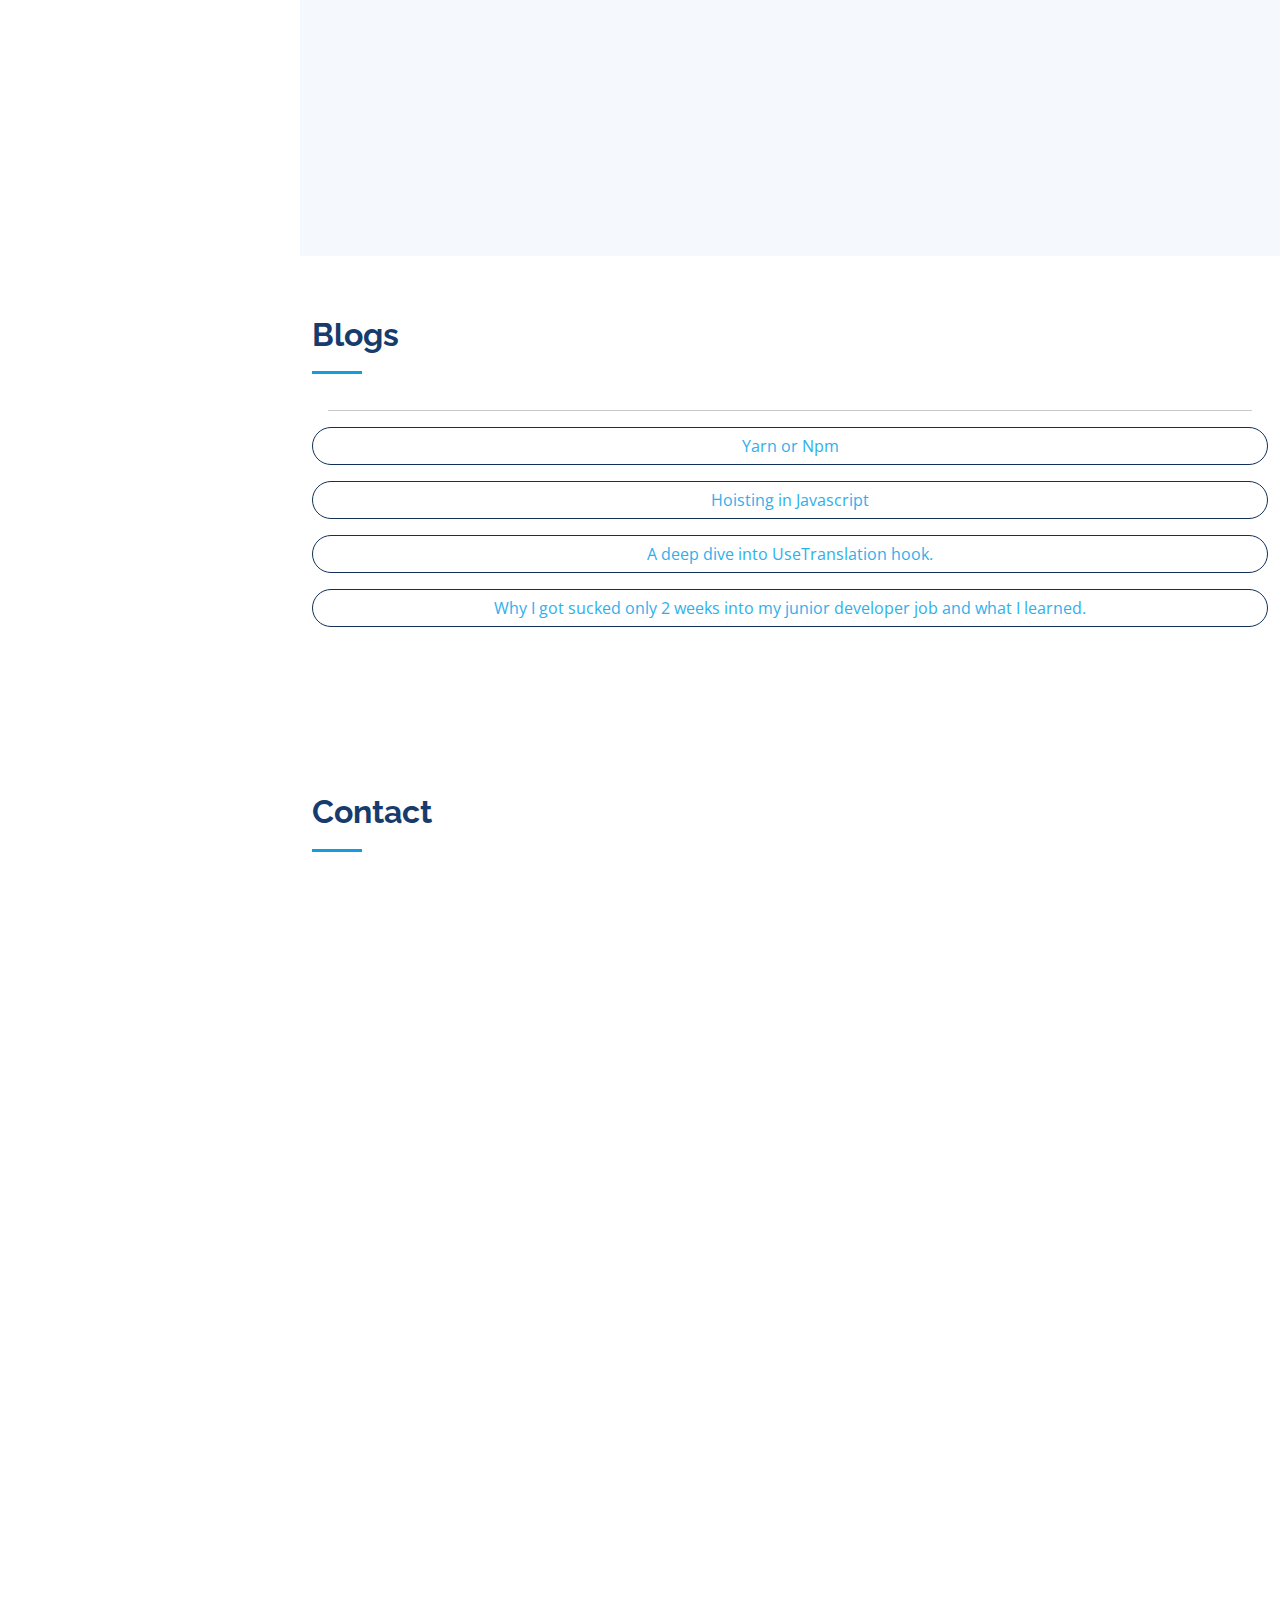
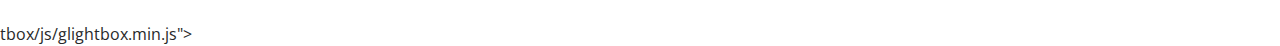
==== commit a79ca1fa: "adding book app live link" ====
--- a/index.html
+++ b/index.html
@@ -287,7 +287,7 @@
                   <h3 class="card-title">Book Review App</h3>
                   <img src="assets/img/book.png" class="card-img-top" alt="Unsplash Image">
                   <p class="card-text lead" id="card-text">Looking for your next great read? Search for a book using the OpenBook API with this sleek and modern single-page application built using React.</p>
-                  <p class="card-text"><em><a href="https://bookk-review-app.herokuapp.com/book" target="_blank" rel="noopener noreferrer">Explore it now</a></em></p>
+                  <p class="card-text"><em><a href="https://main--ubiquitous-sunburst-3d759a.netlify.app/" target="_blank" rel="noopener noreferrer">Explore it now</a></em></p>
                 </div>
               </div>
             </div>
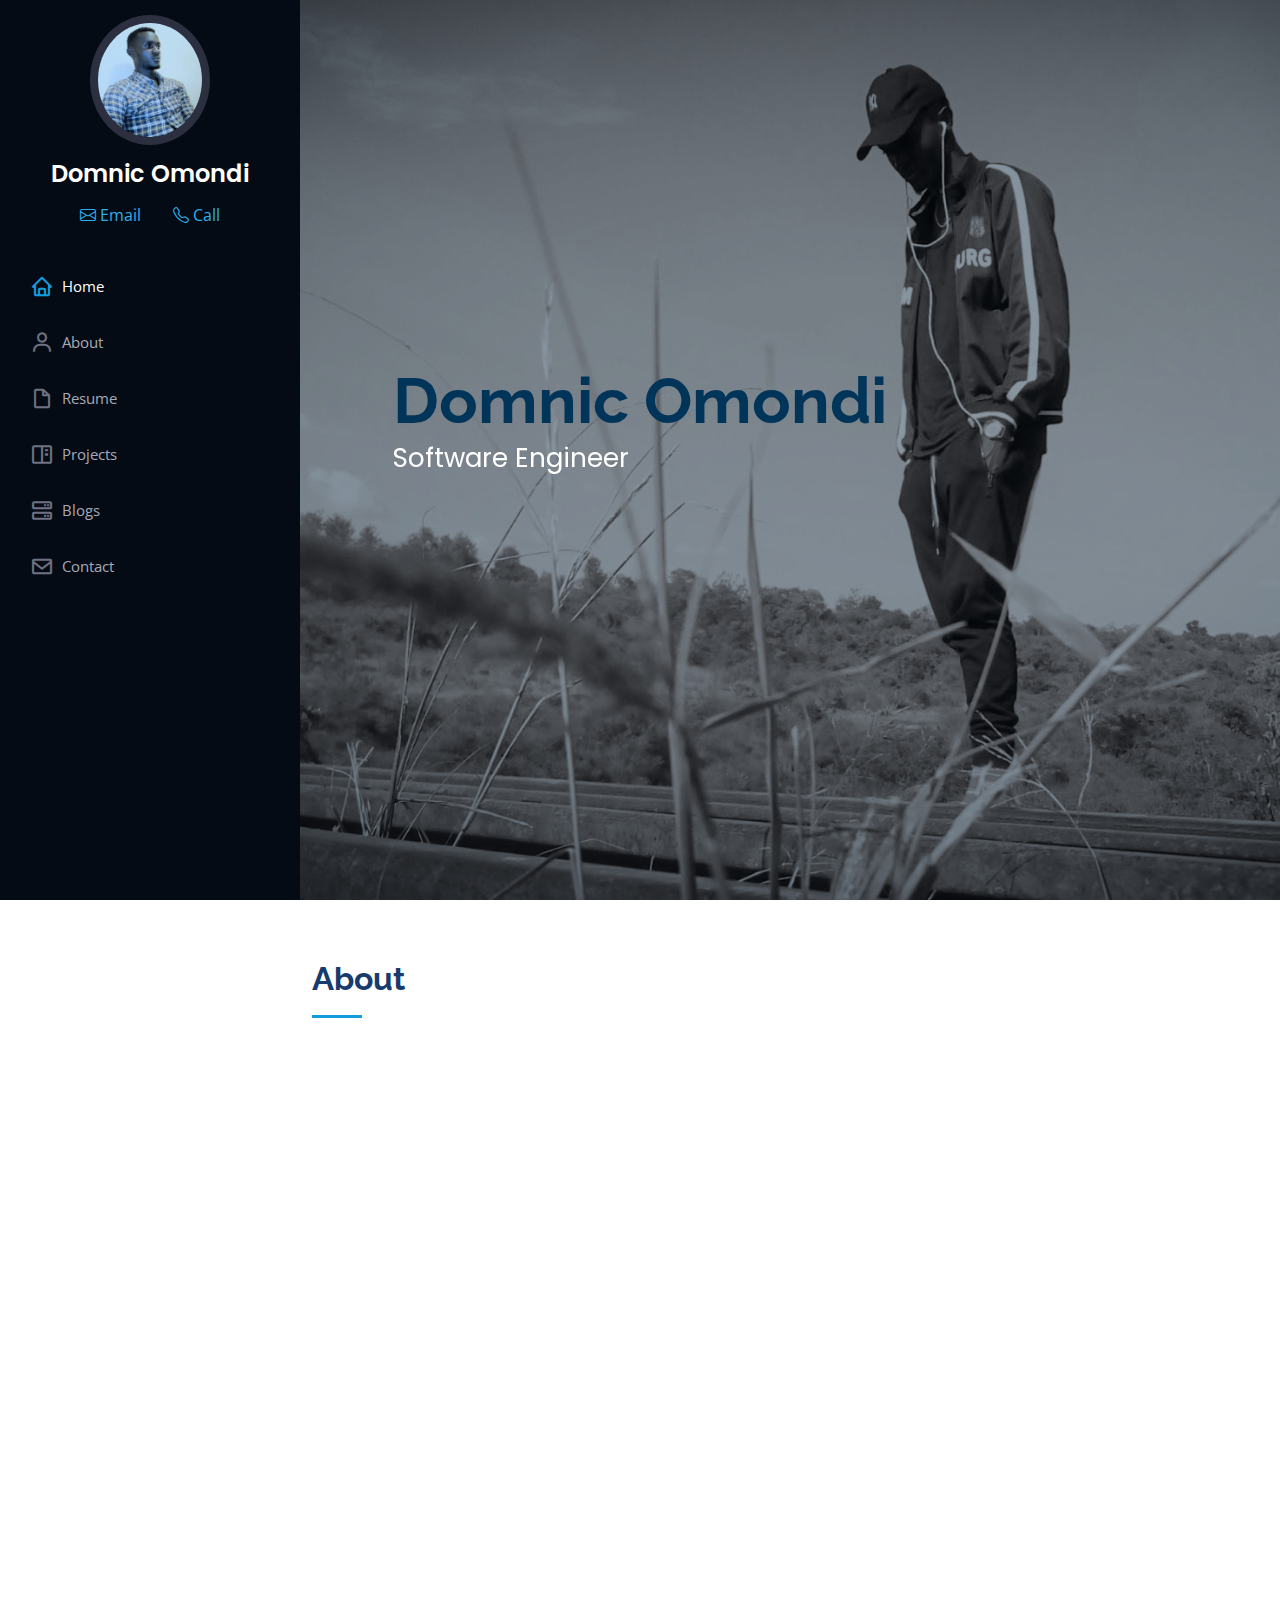
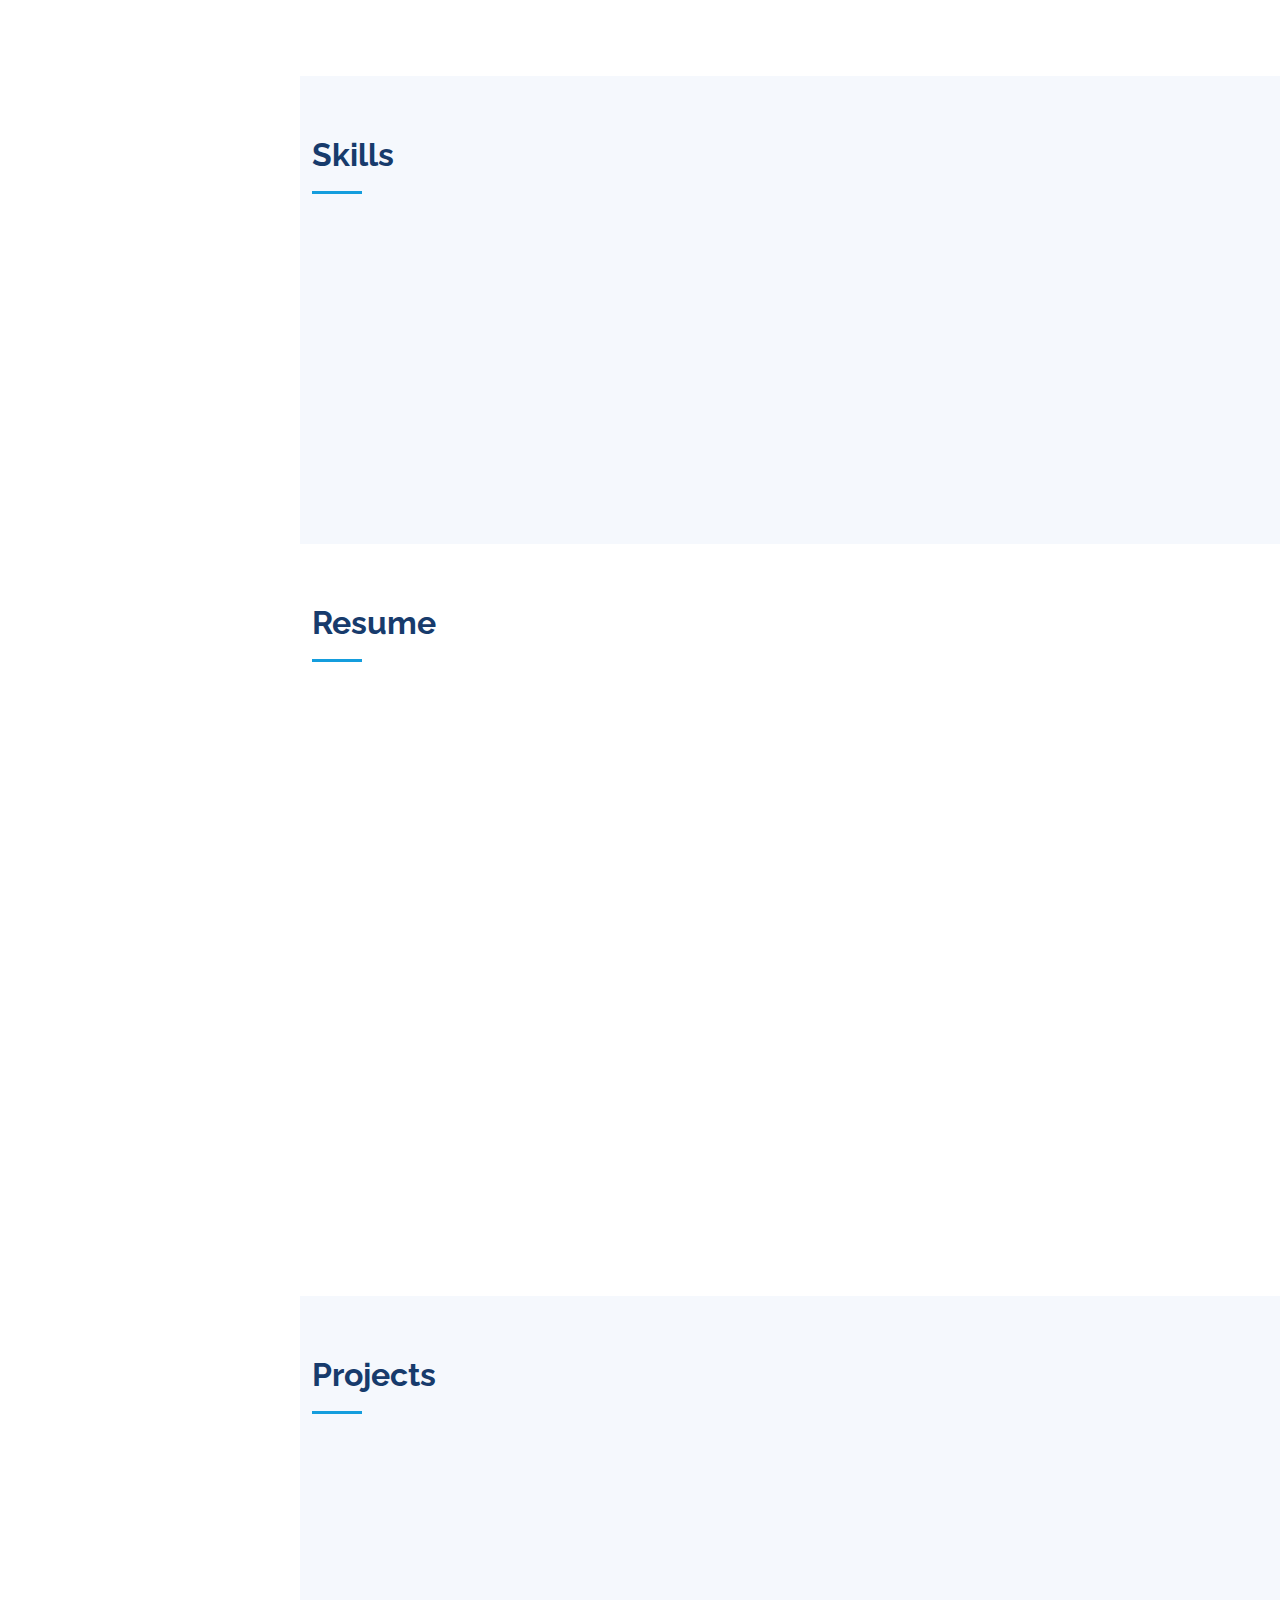
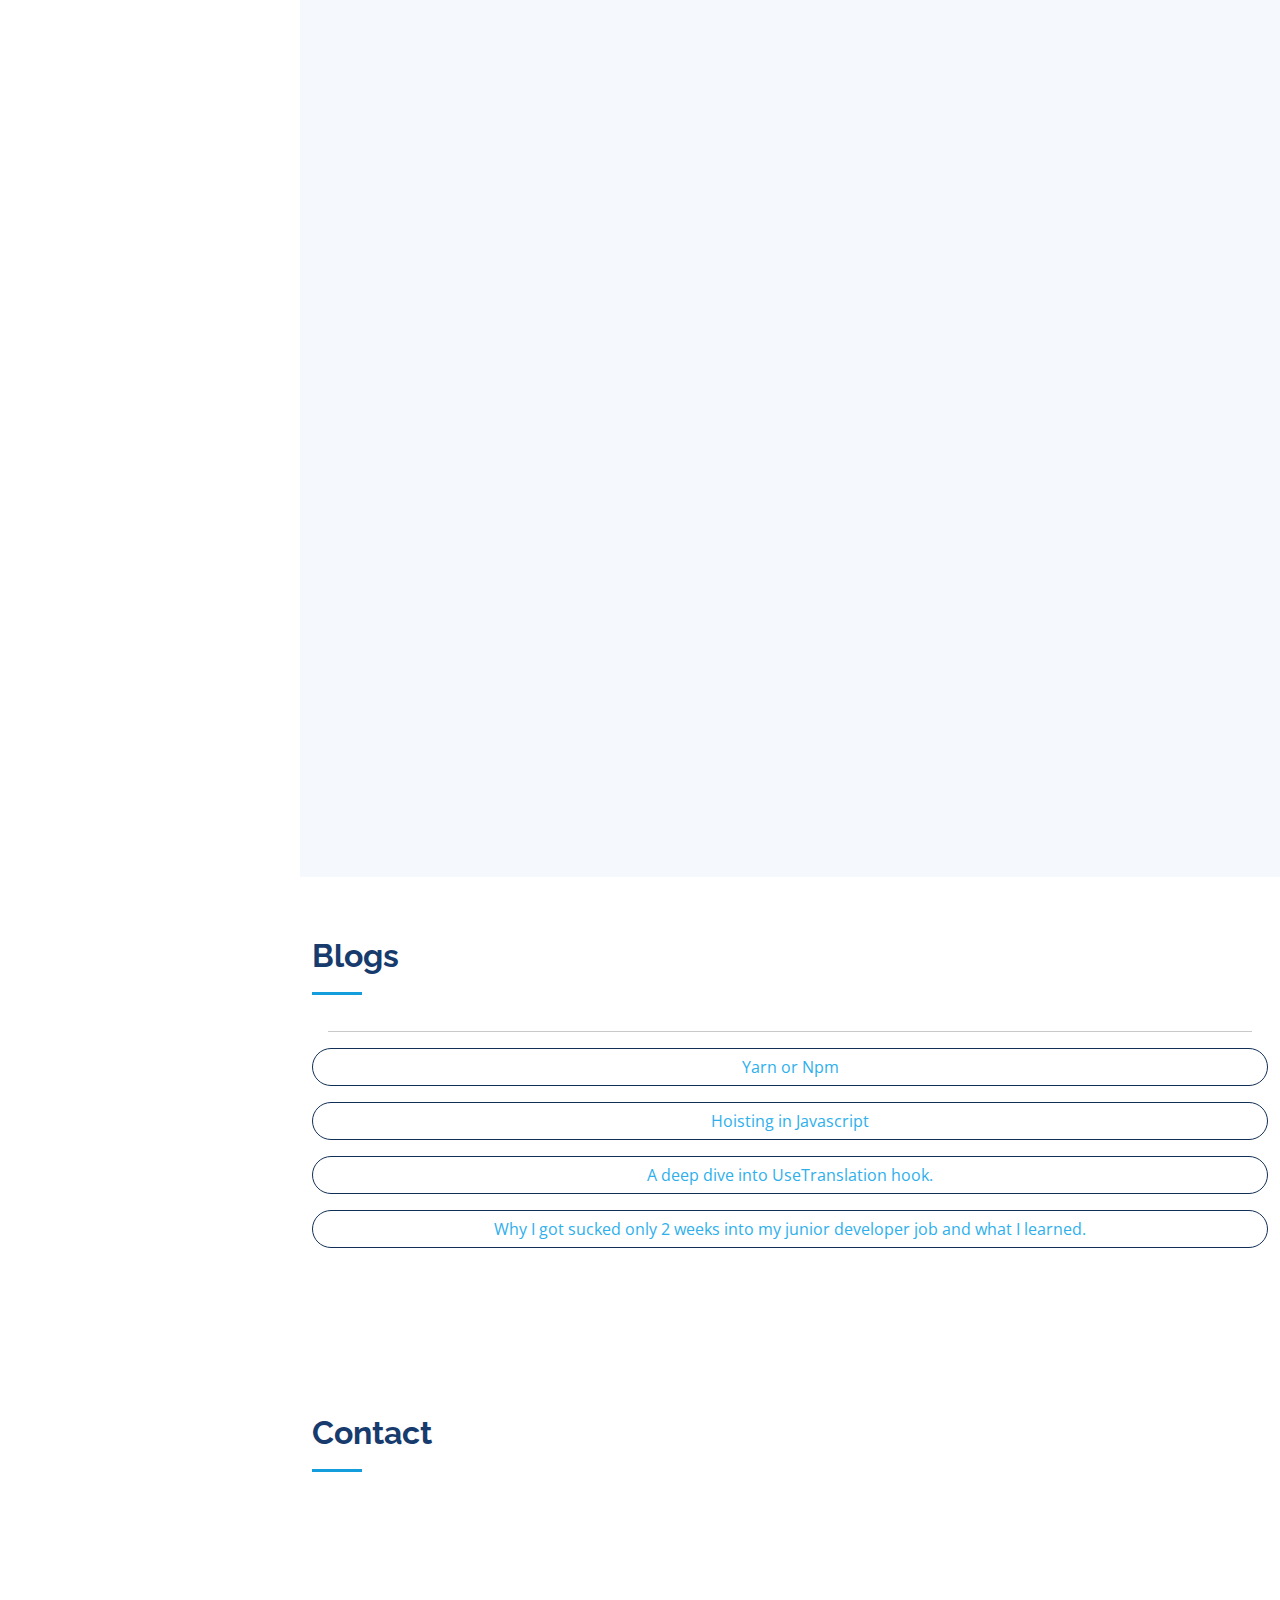
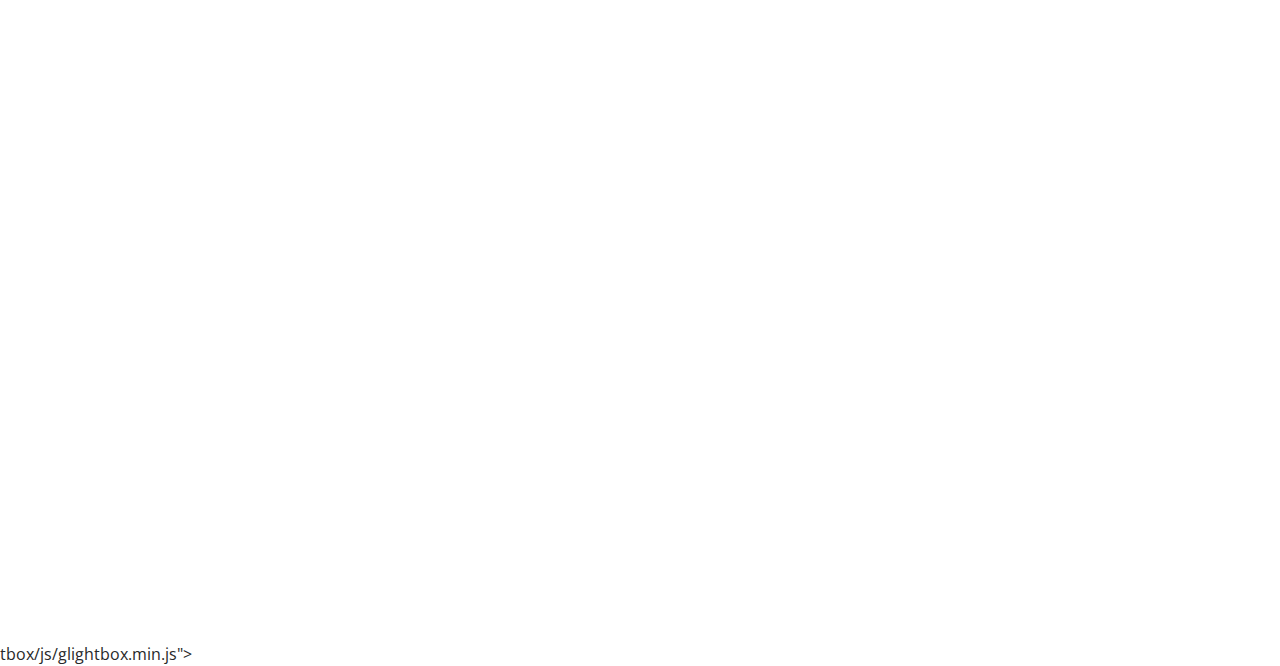
==== commit 782d3349: "new changes" ====
--- a/index.html
+++ b/index.html
@@ -89,10 +89,23 @@
           <div class="col-lg-8 pt-4 pt-lg-0 content" data-aos="fade-left">
             <h3>Software Engineer.</h3>
             <p class="fst-italic">
-           <br> Front-end web development(React,JavaScript,HTML,CSS/Tailwind,Bootstrap) </br>
-           <br>Back-end web development(Ruby, Rails, PostgreSQL)</br>
-            
-            </p>
+           <br> As a full stack software developer, I have expertise in both front-end and back-end web development. 
+                In front-end web development, I specialize in working with React, JavaScript, Nextjs, and
+                Typescript. I have experience in creating responsive and scalable
+                web applications using React and integrating it with other technologies 
+                such as zustand and GraphQL. 
+                I am also proficient in HTML and CSS and have used popular 
+                CSS frameworks like Tailwind and Bootstrap.</br>
+           <br>In addition to front-end web development, 
+               I am skilled in back-end web development technologies such as Ruby, Rails, and PostgreSQL
+               Ruby is a dynamic programming language, and Rails is 
+               a popular web application framework known for its quick development cycle. 
+               PostgreSQL is a powerful open-source database management
+               system that I have used for storing and managing data
+               I am committed to building scalable and high-quality web applications 
+               by leveraging my expertise in both front-end and back-end web development.
+            </br>
+             </p>
             <div class="row">
               <div class="col-lg-6">
                 <ul>
@@ -106,7 +119,7 @@
                 <ul>
                   <!-- <li><i class="bi bi-chevron-right"></i> <strong>Age:</strong> <span>25</span></li> -->
                   <li><i class="bi bi-chevron-right"></i> <strong>Degree:</strong> <span>Bachelors</span></li>
-                  <li><i class="bi bi-chevron-right"></i> <strong>Email:</strong> <span>domooh9@gmail.com</span></li>
+                  <!-- <li><i class="bi bi-chevron-right"></i> <strong>Email:</strong> <span>domooh9@gmail.com</span></li> -->
                   
                 </ul>
               </div>
@@ -205,7 +218,7 @@
 
         <div class="section-title">
           <h2>Resume</h2>
-          <p><a href ="cv.pdf" attributes-list download ="curriculum-vitae" >download <i class="bi bi-download"></i></a></p>  
+          <!-- <p><a href ="cv.pdf" attributes-list download ="curriculum-vitae" >download <i class="bi bi-download"></i></a></p>   -->
         </div>
 
         <div class="row">
@@ -241,11 +254,11 @@
             <div class="resume-item">
                <p><em>I design simple and dynamic websites using the following technologies:</em></p>
               <ul>
+                <li>JavaScript/Typescript</li>
+                <li>Reactjs/Nextjs</li>
+                <li>Bootstrap</li>
                 <li>HTML</li>
-                <li>CSS/Tailwind </li>
-                <li>JavaScript</li>
-                <li>React</li>
-                <li>Bootstrap</li>
+                <li>Tailwind CSS</li>
               </ul>
             </div>
             <div class="resume-item">
@@ -291,6 +304,16 @@
                 </div>
               </div>
             </div>
+            <div class="col-lg-6" data-aos="fade-up">
+              <div class="card mb-4">
+                <div class="card-body">
+                  <h3 class="card-title">iReporter</h3>
+                  <img src="assets/img/ir.png" class="card-img-top" alt="Unsplash Image">
+                  <p class="card-text lead" id="card-text">With the iREPORTER web application registered users are given a platform to expose any kind of information or activity that is deemed illegal, unethical or not correct in the eyes of society.</p>
+                  <p class="card-text"><em><a href="https://main--ubiquitous-sunburst-3d759a.netlify.app/" target="_blank" rel="noopener noreferrer">Explore it now</a></em></p>
+                </div>
+              </div>
+            </div>
           
     </section>
 
